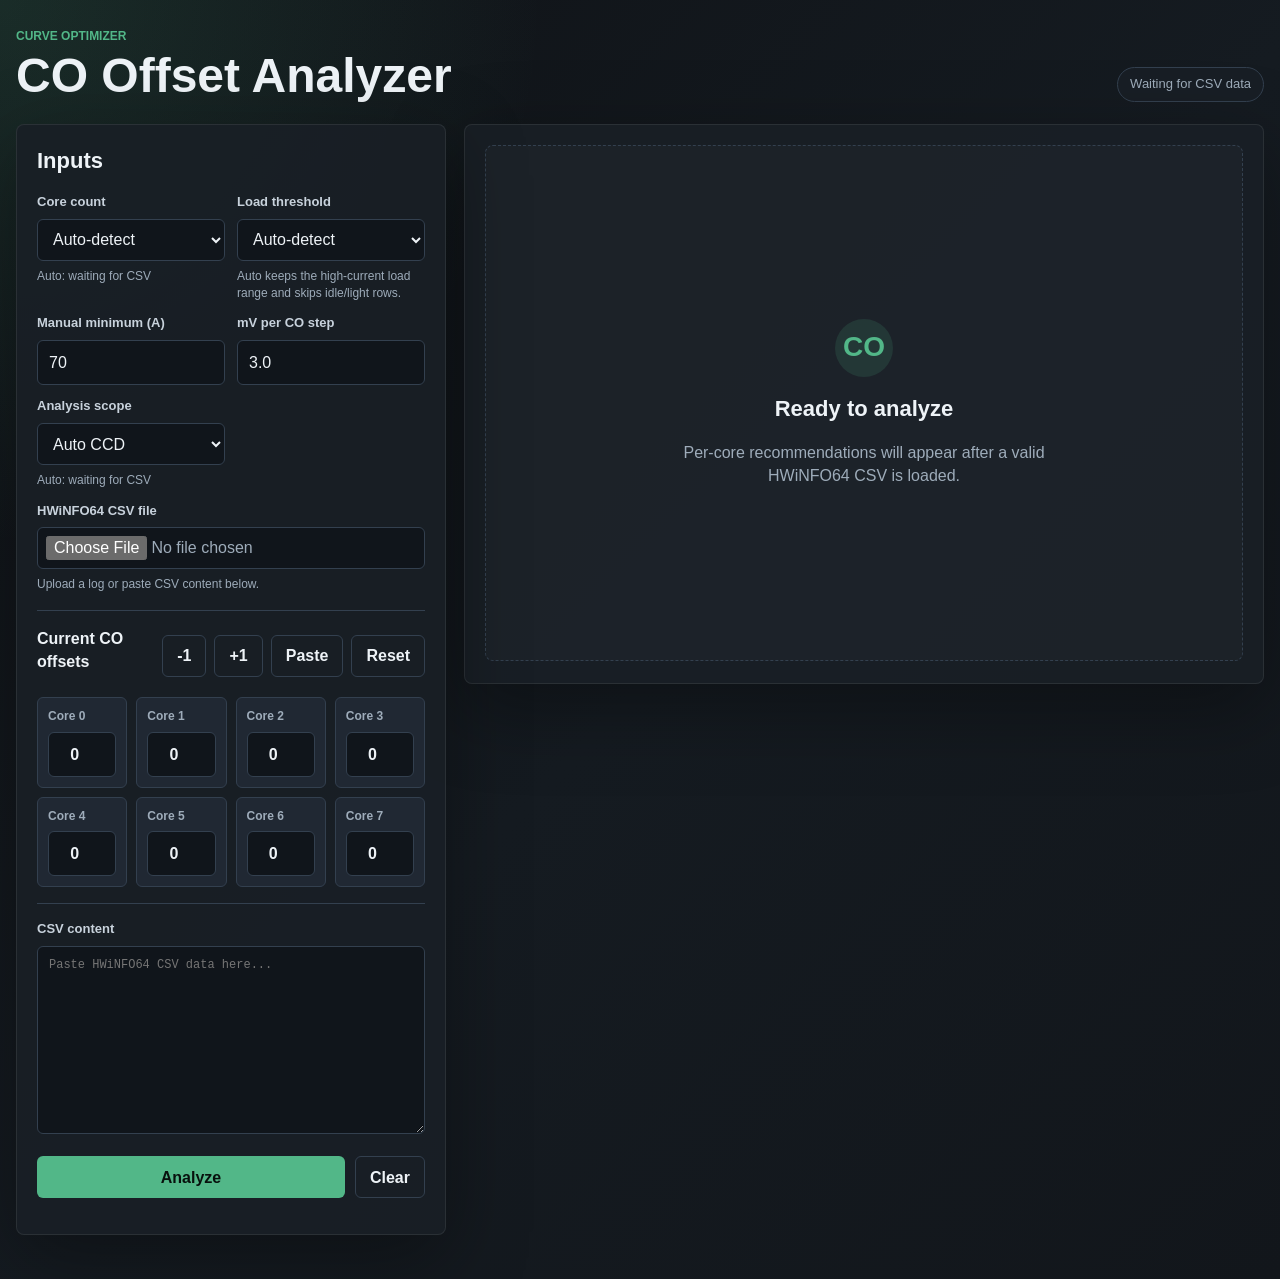
==== index-v1.html @ 278b6411 "Make V2 the Pages default" ====
<!DOCTYPE html>
<html lang="en">
<head>
    <meta charset="UTF-8">
    <meta name="viewport" content="width=device-width, initial-scale=1.0">
    <title>CO Offset Analyzer</title>
    <link rel="icon" type="image/svg+xml" href="favicon.svg">
    <style>
        :root {
            color-scheme: dark;
            --bg: #111418;
            --panel: #191f26;
            --panel-soft: #202833;
            --panel-strong: #263241;
            --text: #eef3f7;
            --muted: #9eacba;
            --line: #33404f;
            --accent: #52b788;
            --accent-strong: #3a9f72;
            --warn: #f2b84b;
            --danger: #ff6b6b;
            --shadow: 0 24px 80px rgba(0, 0, 0, 0.35);
        }

        * {
            box-sizing: border-box;
        }

        body {
            margin: 0;
            min-height: 100vh;
            background:
                radial-gradient(circle at top left, rgba(82, 183, 136, 0.16), transparent 34rem),
                linear-gradient(135deg, #0f1216 0%, #151b21 52%, #12161b 100%);
            color: var(--text);
            font-family: Inter, "Segoe UI", Arial, sans-serif;
            line-height: 1.45;
        }

        .app {
            width: min(1440px, calc(100% - 32px));
            margin: 0 auto;
            padding: 28px 0 44px;
        }

        .topbar {
            display: flex;
            align-items: flex-end;
            justify-content: space-between;
            gap: 20px;
            margin-bottom: 22px;
        }

        .eyebrow {
            margin: 0 0 6px;
            color: var(--accent);
            font-size: 12px;
            font-weight: 800;
            letter-spacing: 0;
            text-transform: uppercase;
        }

        h1,
        h2,
        h3,
        p {
            margin-top: 0;
        }

        h1 {
            margin-bottom: 0;
            font-size: clamp(28px, 4vw, 48px);
            letter-spacing: 0;
            line-height: 1.05;
        }

        h2 {
            margin-bottom: 16px;
            font-size: 22px;
        }

        h3 {
            margin-bottom: 12px;
            font-size: 16px;
        }

        .status-pill {
            display: inline-flex;
            align-items: center;
            min-height: 34px;
            padding: 7px 12px;
            border: 1px solid var(--line);
            border-radius: 999px;
            background: rgba(25, 31, 38, 0.82);
            color: var(--muted);
            font-size: 13px;
            white-space: nowrap;
        }

        .layout {
            display: grid;
            grid-template-columns: minmax(320px, 430px) minmax(0, 1fr);
            gap: 18px;
            align-items: start;
        }

        .panel {
            background: rgba(25, 31, 38, 0.94);
            border: 1px solid rgba(255, 255, 255, 0.08);
            border-radius: 8px;
            box-shadow: var(--shadow);
        }

        .controls {
            position: sticky;
            top: 18px;
            padding: 20px;
        }

        .results-panel {
            min-height: 560px;
            padding: 20px;
        }

        .section {
            padding: 16px 0;
            border-top: 1px solid var(--line);
        }

        .section:first-of-type {
            padding-top: 0;
            border-top: 0;
        }

        .form-grid {
            display: grid;
            grid-template-columns: 1fr 1fr;
            gap: 12px;
        }

        .form-field-full {
            grid-column: 1 / -1;
        }

        label {
            display: block;
            margin-bottom: 7px;
            color: #c8d2dc;
            font-size: 13px;
            font-weight: 700;
        }

        input[type="number"],
        input[type="file"],
        textarea,
        select {
            width: 100%;
            min-height: 42px;
            padding: 10px 11px;
            border: 1px solid var(--line);
            border-radius: 6px;
            background: #10151b;
            color: var(--text);
            font: inherit;
            outline: none;
            transition: border-color 0.16s ease, box-shadow 0.16s ease, background 0.16s ease;
        }

        input[type="number"]:focus,
        input[type="file"]:focus,
        textarea:focus,
        select:focus {
            border-color: var(--accent);
            box-shadow: 0 0 0 3px rgba(82, 183, 136, 0.18);
        }

        input[type="file"] {
            padding: 8px;
            color: var(--muted);
        }

        textarea {
            min-height: 188px;
            resize: vertical;
            font-family: "Cascadia Mono", Consolas, monospace;
            font-size: 12px;
        }

        .field-note {
            margin: 7px 0 0;
            color: var(--muted);
            font-size: 12px;
        }

        .offset-toolbar {
            display: flex;
            align-items: center;
            justify-content: space-between;
            gap: 12px;
            margin-bottom: 12px;
        }

        .button-row {
            display: flex;
            gap: 8px;
            align-items: center;
        }

        .offset-inputs {
            display: grid;
            grid-template-columns: repeat(auto-fit, minmax(84px, 1fr));
            gap: 9px;
        }

        .offset-input {
            padding: 10px;
            border: 1px solid var(--line);
            border-radius: 6px;
            background: var(--panel-soft);
        }

        .offset-input label {
            margin-bottom: 6px;
            color: var(--muted);
            font-size: 12px;
        }

        .offset-input input {
            min-height: 36px;
            margin: 0;
            text-align: center;
            font-weight: 800;
        }

        .actions {
            display: grid;
            grid-template-columns: 1fr auto;
            gap: 10px;
            margin-top: 16px;
        }

        button {
            min-height: 42px;
            border: 0;
            border-radius: 6px;
            cursor: pointer;
            font: inherit;
            font-weight: 800;
            transition: transform 0.12s ease, background 0.16s ease, border-color 0.16s ease;
        }

        button:hover {
            transform: translateY(-1px);
        }

        button:active {
            transform: translateY(0);
        }

        button:disabled {
            cursor: wait;
            opacity: 0.62;
            transform: none;
        }

        .primary-btn {
            background: var(--accent);
            color: #08110d;
        }

        .primary-btn:hover {
            background: #68c99c;
        }

        .ghost-btn {
            padding: 0 14px;
            border: 1px solid var(--line);
            background: transparent;
            color: var(--text);
        }

        .ghost-btn:hover {
            border-color: var(--accent);
            background: rgba(82, 183, 136, 0.1);
        }

        .empty-state {
            display: grid;
            place-items: center;
            min-height: 516px;
            border: 1px dashed var(--line);
            border-radius: 8px;
            background: rgba(255, 255, 255, 0.02);
            text-align: center;
        }

        .empty-state-inner {
            width: min(440px, 100%);
            padding: 22px;
        }

        .empty-icon {
            display: inline-grid;
            place-items: center;
            width: 58px;
            height: 58px;
            margin-bottom: 16px;
            border-radius: 50%;
            background: rgba(82, 183, 136, 0.14);
            color: var(--accent);
            font-size: 28px;
            font-weight: 900;
        }

        .empty-state p {
            margin-bottom: 0;
            color: var(--muted);
        }

        .message {
            padding: 14px 15px;
            border-radius: 6px;
            border: 1px solid;
            font-weight: 700;
        }

        .message.error {
            border-color: rgba(255, 107, 107, 0.45);
            background: rgba(255, 107, 107, 0.12);
            color: #ffd2d2;
        }

        .message.success {
            border-color: rgba(82, 183, 136, 0.45);
            background: rgba(82, 183, 136, 0.12);
            color: #c9f3dc;
        }

        .message.warn {
            border-color: rgba(242, 184, 75, 0.48);
            background: rgba(242, 184, 75, 0.12);
            color: #ffe0a3;
        }

        .message.info {
            border-color: rgba(111, 171, 214, 0.42);
            background: rgba(111, 171, 214, 0.12);
            color: #d7eafa;
        }

        .metrics {
            display: grid;
            grid-template-columns: repeat(4, minmax(130px, 1fr));
            gap: 10px;
            margin-bottom: 18px;
        }

        .metric {
            padding: 14px;
            border: 1px solid var(--line);
            border-radius: 6px;
            background: var(--panel-soft);
        }

        .metric.good {
            border-color: rgba(82, 183, 136, 0.45);
            background: rgba(82, 183, 136, 0.1);
        }

        .metric.warn {
            border-color: rgba(242, 184, 75, 0.48);
            background: rgba(242, 184, 75, 0.1);
        }

        .metric.bad {
            border-color: rgba(255, 107, 107, 0.48);
            background: rgba(255, 107, 107, 0.1);
        }

        .metric-label {
            margin-bottom: 6px;
            color: var(--muted);
            font-size: 12px;
            font-weight: 800;
            text-transform: uppercase;
            letter-spacing: 0;
        }

        .metric-value {
            font-size: 24px;
            font-weight: 900;
            line-height: 1.1;
        }

        .metric-unit {
            color: var(--muted);
            font-size: 13px;
            font-weight: 700;
        }

        .result-grid {
            display: grid;
            grid-template-columns: minmax(0, 1.1fr) minmax(260px, 0.9fr);
            gap: 14px;
        }

        .result-card {
            border: 1px solid var(--line);
            border-radius: 8px;
            background: var(--panel-soft);
            overflow: hidden;
        }

        .card-head {
            display: flex;
            align-items: center;
            justify-content: space-between;
            gap: 12px;
            padding: 13px 14px;
            border-bottom: 1px solid var(--line);
            background: var(--panel-strong);
        }

        .card-head h3 {
            margin: 0;
        }

        table {
            width: 100%;
            border-collapse: collapse;
        }

        th,
        td {
            padding: 10px 12px;
            border-bottom: 1px solid rgba(255, 255, 255, 0.06);
            text-align: right;
            font-size: 13px;
        }

        th:first-child,
        td:first-child {
            text-align: left;
        }

        th {
            color: var(--muted);
            font-size: 11px;
            text-transform: uppercase;
            letter-spacing: 0;
        }

        tr:last-child td {
            border-bottom: 0;
        }

        .positive {
            color: #ffb4a8;
        }

        .negative {
            color: #a9e8c7;
        }

        .recommendation-list {
            display: grid;
            grid-template-columns: repeat(auto-fit, minmax(104px, 1fr));
            gap: 9px;
            padding: 14px;
        }

        .rec-chip {
            padding: 11px;
            border: 1px solid rgba(82, 183, 136, 0.28);
            border-radius: 6px;
            background: rgba(82, 183, 136, 0.1);
        }

        .rec-chip strong {
            display: block;
            margin-bottom: 4px;
            color: var(--muted);
            font-size: 12px;
        }

        .rec-value {
            font-size: 24px;
            font-weight: 900;
        }

        .rec-change {
            color: var(--muted);
            font-size: 12px;
        }

        .copy-box {
            margin: 0 14px 14px;
            padding: 12px;
            border: 1px solid var(--line);
            border-radius: 6px;
            background: #10151b;
            color: #d8e3eb;
            font-family: "Cascadia Mono", Consolas, monospace;
            font-size: 12px;
            white-space: pre-wrap;
        }

        .file-line {
            display: flex;
            align-items: center;
            justify-content: space-between;
            gap: 8px;
        }

        #fileName {
            color: var(--muted);
            font-size: 12px;
            overflow: hidden;
            text-overflow: ellipsis;
            white-space: nowrap;
        }

        .progress-wrap {
            display: grid;
            gap: 7px;
            margin-top: 10px;
        }

        .progress-wrap[hidden] {
            display: none;
        }

        .progress-head {
            display: flex;
            justify-content: space-between;
            gap: 12px;
            color: var(--muted);
            font-size: 12px;
            font-weight: 800;
        }

        .progress-detail {
            min-width: 0;
            overflow: hidden;
            text-align: right;
            text-overflow: ellipsis;
            white-space: nowrap;
        }

        .progress-track {
            height: 8px;
            overflow: hidden;
            border: 1px solid var(--line);
            border-radius: 999px;
            background: #10151b;
        }

        .progress-bar {
            width: 0%;
            height: 100%;
            border-radius: inherit;
            background: linear-gradient(90deg, var(--accent), #9ee6bd);
            transition: width 0.14s ease;
        }

        .progress-wrap.indeterminate .progress-bar {
            width: 40%;
            animation: progress-sweep 1.15s ease-in-out infinite;
        }

        @keyframes progress-sweep {
            from {
                transform: translateX(-110%);
            }

            to {
                transform: translateX(280%);
            }
        }

        @media (max-width: 980px) {
            .layout,
            .result-grid {
                grid-template-columns: 1fr;
            }

            .controls {
                position: static;
            }

            .metrics {
                grid-template-columns: repeat(2, minmax(0, 1fr));
            }
        }

        @media (max-width: 620px) {
            .app {
                width: min(100% - 20px, 1440px);
                padding-top: 16px;
            }

            .topbar,
            .offset-toolbar {
                align-items: stretch;
                flex-direction: column;
            }

            .button-row {
                display: grid;
                grid-template-columns: repeat(2, minmax(0, 1fr));
            }

            .status-pill {
                width: 100%;
                justify-content: center;
            }

            .form-grid,
            .metrics,
            .actions {
                grid-template-columns: 1fr;
            }

            .metric-value,
            .rec-value {
                font-size: 21px;
            }
        }
    </style>
</head>
<body>
    <main class="app">
        <header class="topbar">
            <div>
                <p class="eyebrow">Curve Optimizer</p>
                <h1>CO Offset Analyzer</h1>
            </div>
            <div id="status" class="status-pill">Waiting for CSV data</div>
        </header>

        <div class="layout">
            <section class="panel controls" aria-label="Analyzer controls">
                <div class="section">
                    <h2>Inputs</h2>
                    <div class="form-grid">
                        <div>
                            <label for="coreCount">Core count</label>
                            <select id="coreCount" onchange="updateCoreCountMode()">
                                <option value="auto" selected>Auto-detect</option>
                                <option value="4">4 cores</option>
                                <option value="6">6 cores</option>
                                <option value="8">8 cores</option>
                                <option value="10">10 cores</option>
                                <option value="12">12 cores</option>
                                <option value="14">14 cores</option>
                                <option value="16">16 cores</option>
                                <option value="24">24 cores</option>
                                <option value="32">32 cores</option>
                            </select>
                            <p id="coreDetect" class="field-note">Auto: waiting for CSV</p>
                        </div>
                        <div>
                            <label for="loadThresholdMode">Load threshold</label>
                            <select id="loadThresholdMode" onchange="updateLoadThresholdMode(); rerunIfReady()">
                                <option value="auto" selected>Auto-detect</option>
                                <option value="manual">Manual current</option>
                            </select>
                            <p id="loadThresholdNote" class="field-note">Auto keeps the high-current load range.</p>
                        </div>
                        <div>
                            <label for="minCurrent">Manual minimum (A)</label>
                            <input type="number" id="minCurrent" value="70" step="0.1" disabled>
                        </div>
                        <div>
                            <label for="mvStep">mV per CO step</label>
                            <input type="number" id="mvStep" value="3.0" step="0.1">
                        </div>
                        <div>
                            <label for="analysisScope">Analysis scope</label>
                            <select id="analysisScope" onchange="rerunIfReady()">
                                <option value="auto" selected>Auto CCD</option>
                                <option value="whole">Whole CPU</option>
                            </select>
                            <p id="scopeDetect" class="field-note">Auto: waiting for CSV</p>
                        </div>
                        <div class="form-field-full">
                            <label for="csvFile">HWiNFO64 CSV file</label>
                            <input type="file" id="csvFile" accept=".csv" onchange="handleFileUpload(event)">
                        </div>
                    </div>
                    <div class="file-line">
                        <p class="field-note">Upload a log or paste CSV content below.</p>
                        <span id="fileName"></span>
                    </div>
                    <div id="progressWrap" class="progress-wrap" hidden aria-live="polite">
                        <div class="progress-head">
                            <span id="progressPhase">Idle</span>
                            <span id="progressDetail" class="progress-detail"></span>
                        </div>
                        <div class="progress-track">
                            <div id="progressBar" class="progress-bar"></div>
                        </div>
                    </div>
                </div>

                <div class="section">
                    <div class="offset-toolbar">
                        <h3>Current CO offsets</h3>
                        <div class="button-row">
                            <button type="button" class="ghost-btn" onclick="nudgeAllOffsets(-1)">-1</button>
                            <button type="button" class="ghost-btn" onclick="nudgeAllOffsets(1)">+1</button>
                            <button type="button" class="ghost-btn" onclick="pasteOffsetsFromClipboard()">Paste</button>
                            <button type="button" class="ghost-btn" onclick="resetOffsets()">Reset</button>
                        </div>
                    </div>
                    <div id="offsetInputs" class="offset-inputs"></div>
                </div>

                <div class="section">
                    <label for="csvText">CSV content</label>
                    <textarea id="csvText" placeholder="Paste HWiNFO64 CSV data here..."></textarea>
                    <div class="actions">
                        <button id="analyzeButton" class="primary-btn" onclick="analyzeData()">Analyze</button>
                        <button type="button" class="ghost-btn" onclick="clearCsv()">Clear</button>
                    </div>
                </div>
            </section>

            <section class="panel results-panel" aria-label="Analyzer results">
                <div id="results" class="empty-state">
                    <div class="empty-state-inner">
                        <div class="empty-icon">CO</div>
                        <h2>Ready to analyze</h2>
                        <p>Per-core recommendations will appear after a valid HWiNFO64 CSV is loaded.</p>
                    </div>
                </div>
            </section>
        </div>
    </main>

    <script>
        let detectedCoreCount = null;
        let detectTimer = null;
        let autoAnalyzeTimer = null;
        let latestRecommendations = null;
        let uploadedCsvText = '';
        let uploadedCsvName = '';
        let activeAnalysisId = 0;
        const DEFAULT_CSV_PLACEHOLDER = 'Paste HWiNFO64 CSV data here...';
        const LARGE_TEXTAREA_LIMIT = 2 * 1024 * 1024;
        const ANALYSIS_YIELD_MS = 32;
        const AUTO_LOAD_PEAK_RATIO = 0.65;
        const AUTO_LOAD_P95_RATIO = 0.85;
        const AUTO_LOAD_USAGE_MIN = 80;
        const AUTO_LOAD_USAGE_MIN_ROWS = 10;
        const AUTO_LOAD_MIN_PER_CORE_A = 2.5;
        const AUTO_LOAD_MIN_FLOOR_A = 20;
        const CLOCK_STRETCH_MIN_ROWS = 100;
        const MIN_ACTIONABLE_ROWS = 30;

        updateOffsetInputs();
        updateLoadThresholdMode();
        document.getElementById('csvText').addEventListener('input', () => {
            uploadedCsvText = '';
            uploadedCsvName = '';
            activeAnalysisId++;
            document.getElementById('fileName').textContent = '';
            document.getElementById('csvText').placeholder = DEFAULT_CSV_PLACEHOLDER;
            clearProgress();
            clearTimeout(detectTimer);
            clearTimeout(autoAnalyzeTimer);
            detectTimer = setTimeout(() => {
                const csvText = getActiveCsvText();
                updateDetectedCoreCountFromText(csvText);
                scheduleAutoAnalyze(csvText);
            }, 180);
        });

        function setStatus(text) {
            document.getElementById('status').textContent = text;
        }

        function getActiveCsvText() {
            return uploadedCsvText || document.getElementById('csvText').value;
        }

        function setProgress(phase, percent = null, detail = '') {
            const wrap = document.getElementById('progressWrap');
            const bar = document.getElementById('progressBar');
            wrap.hidden = false;
            document.getElementById('progressPhase').textContent = phase;
            document.getElementById('progressDetail').textContent = detail;
            setStatus(phase);

            if (Number.isFinite(percent)) {
                const safePercent = Math.max(0, Math.min(100, percent));
                wrap.classList.remove('indeterminate');
                bar.style.width = `${safePercent}%`;
                bar.style.transform = '';
            } else {
                wrap.classList.add('indeterminate');
                bar.style.width = '';
                bar.style.transform = '';
            }
        }

        function clearProgress() {
            const wrap = document.getElementById('progressWrap');
            if (!wrap) return;

            wrap.hidden = true;
            wrap.classList.remove('indeterminate');
            document.getElementById('progressBar').style.width = '0%';
            document.getElementById('progressPhase').textContent = 'Idle';
            document.getElementById('progressDetail').textContent = '';
        }

        function setAnalysisBusy(isBusy) {
            const button = document.getElementById('analyzeButton');
            if (button) button.disabled = isBusy;
        }

        function yieldToBrowser() {
            return new Promise(resolve => setTimeout(resolve, 0));
        }

        async function paintProgress(phase, percent = null, detail = '') {
            setProgress(phase, percent, detail);
            await yieldToBrowser();
        }

        function cancelError() {
            const error = new Error('Analysis cancelled');
            error.cancelled = true;
            return error;
        }

        function ensureAnalysisCurrent(analysisId) {
            if (analysisId !== activeAnalysisId) {
                throw cancelError();
            }
        }

        function formatBytes(bytes) {
            if (!Number.isFinite(bytes)) return '';
            const units = ['B', 'KB', 'MB', 'GB'];
            let size = bytes;
            let unit = 0;

            while (size >= 1024 && unit < units.length - 1) {
                size /= 1024;
                unit++;
            }

            const digits = unit === 0 || size >= 10 ? 0 : 1;
            return `${size.toFixed(digits)} ${units[unit]}`;
        }

        function hasCsvContent(text) {
            return /\S/.test(text);
        }

        function rerunIfReady() {
            updateScopeLabel(null);
            const csvText = getActiveCsvText();
            if (canAnalyzeText(csvText)) {
                analyzeData();
            }
        }

        function updateCoreCountMode() {
            updateCoreCountLabel();
            updateOffsetInputs();
        }

        function updateLoadThresholdMode() {
            const mode = document.getElementById('loadThresholdMode').value;
            const input = document.getElementById('minCurrent');
            const note = document.getElementById('loadThresholdNote');
            input.disabled = mode !== 'manual';
            note.textContent = mode === 'manual'
                ? 'Use this only when you know the current range for the workload.'
                : 'Auto keeps the high-current load range and skips idle/light rows.';
        }

        function resolveCoreCount() {
            const selected = document.getElementById('coreCount').value;
            return selected === 'auto' ? (detectedCoreCount || 8) : parseInt(selected);
        }

        function updateCoreCountLabel() {
            const label = document.getElementById('coreDetect');
            const selected = document.getElementById('coreCount').value;

            if (selected === 'auto') {
                label.textContent = detectedCoreCount ? `Auto: ${detectedCoreCount} cores detected` : 'Auto: waiting for CSV';
            } else {
                label.textContent = `Manual override: ${selected} cores`;
            }
        }

        function updateScopeLabel(groups) {
            const label = document.getElementById('scopeDetect');
            const selected = document.getElementById('analysisScope').value;

            if (selected === 'whole') {
                label.textContent = 'Manual: one CPU-wide baseline';
                return;
            }

            if (!groups) {
                label.textContent = 'Auto: waiting for CSV';
                return;
            }

            const groupCount = Object.keys(groups).length;
            label.textContent = groupCount > 1
                ? `Auto: ${groupCount} CCD groups detected`
                : 'Auto: single CCD / whole CPU';
        }

        function updateOffsetInputs() {
            const coreCount = resolveCoreCount();
            const container = document.getElementById('offsetInputs');
            const previous = getCurrentOffsetsSafe();
            container.innerHTML = '';
            updateCoreCountLabel();

            for (let i = 0; i < coreCount; i++) {
                const div = document.createElement('div');
                div.className = 'offset-input';
                div.innerHTML = `
                    <label for="offset${i}">Core ${i}</label>
                    <input type="number" id="offset${i}" value="${previous[i] ?? 0}" min="-50" max="30">
                `;
                container.appendChild(div);
            }
        }

        function getCurrentOffsetsSafe() {
            const container = document.getElementById('offsetInputs');
            if (!container) return {};

            const offsets = {};
            container.querySelectorAll('input[id^="offset"]').forEach(input => {
                const coreIdx = parseInt(input.id.replace('offset', ''));
                offsets[coreIdx] = parseInt(input.value) || 0;
            });
            return offsets;
        }

        function resetOffsets() {
            document.querySelectorAll('#offsetInputs input').forEach(input => {
                input.value = 0;
            });
            setStatus('Offsets reset');
        }

        function nudgeAllOffsets(amount) {
            document.querySelectorAll('#offsetInputs input').forEach(input => {
                const min = parseInt(input.min);
                const max = parseInt(input.max);
                const current = parseInt(input.value) || 0;
                input.value = Math.max(min, Math.min(max, current + amount));
            });
            setStatus(`${amount > 0 ? 'Increased' : 'Decreased'} all current offsets by 1`);
        }

        function applyOffsetsToInputs(offsets) {
            let applied = 0;

            Object.entries(offsets).forEach(([core, offset]) => {
                const input = document.getElementById(`offset${core}`);
                if (!input) return;

                input.value = Math.max(-50, Math.min(30, parseInt(offset)));
                applied++;
            });

            return applied;
        }

        function parseOffsetsText(text) {
            const offsets = {};
            const corePattern = /Core\s+(\d+)\s*:\s*(-?\d+)/gi;
            let match;

            while ((match = corePattern.exec(text)) !== null) {
                offsets[parseInt(match[1])] = parseInt(match[2]);
            }

            if (Object.keys(offsets).length > 0) {
                return offsets;
            }

            const numericValues = text
                .split(/[\s,;]+/)
                .map(value => value.trim())
                .filter(Boolean)
                .map(Number)
                .filter(Number.isFinite);

            numericValues.forEach((value, index) => {
                offsets[index] = value;
            });

            return offsets;
        }

        function pasteOffsetsFromText(text) {
            const offsets = parseOffsetsText(text);
            const applied = applyOffsetsToInputs(offsets);

            if (applied > 0) {
                setStatus(`Applied ${applied} current offsets`);
            } else {
                setStatus('No offsets found to paste');
            }
        }

        function pasteOffsetsFromClipboard() {
            if (!navigator.clipboard?.readText) {
                setStatus('Clipboard paste unavailable');
                return;
            }

            navigator.clipboard.readText().then(pasteOffsetsFromText).catch(() => {
                setStatus('Clipboard paste blocked');
            });
        }

        function useRecommendationsAsCurrent() {
            if (!latestRecommendations) {
                setStatus('No actionable trial offsets to use');
                return;
            }

            const applied = applyOffsetsToInputs(latestRecommendations);
            setStatus(`Applied ${applied} trial offsets as current`);
        }

        function clearCsv() {
            document.getElementById('csvText').value = '';
            document.getElementById('csvText').placeholder = DEFAULT_CSV_PLACEHOLDER;
            document.getElementById('fileName').textContent = '';
            uploadedCsvText = '';
            uploadedCsvName = '';
            activeAnalysisId++;
            clearTimeout(detectTimer);
            clearTimeout(autoAnalyzeTimer);
            clearProgress();
            detectedCoreCount = null;
            updateOffsetInputs();
            updateScopeLabel(null);
            setStatus('Waiting for CSV data');
        }

        function handleFileUpload(event) {
            const file = event.target.files[0];
            if (file) {
                const analysisId = ++activeAnalysisId;
                const textArea = document.getElementById('csvText');
                const fileLabel = document.getElementById('fileName');
                const reader = new FileReader();
                clearTimeout(detectTimer);
                clearTimeout(autoAnalyzeTimer);
                uploadedCsvText = '';
                uploadedCsvName = file.name;
                textArea.value = '';
                textArea.placeholder = file.size > LARGE_TEXTAREA_LIMIT
                    ? `Large CSV loaded from ${file.name}; kept out of this text box for performance.`
                    : DEFAULT_CSV_PLACEHOLDER;
                fileLabel.textContent = `${file.name} (${formatBytes(file.size)})`;
                setProgress('Reading CSV', 0, `0 / ${formatBytes(file.size)}`);

                reader.onprogress = function(e) {
                    if (analysisId !== activeAnalysisId) return;
                    if (e.lengthComputable) {
                        const percent = file.size > 0 ? (e.loaded / e.total) * 100 : 100;
                        setProgress('Reading CSV', percent, `${formatBytes(e.loaded)} / ${formatBytes(e.total)}`);
                    } else {
                        setProgress('Reading CSV', null, formatBytes(e.loaded));
                    }
                };
                reader.onerror = function() {
                    if (analysisId !== activeAnalysisId) return;
                    clearProgress();
                    showError(document.getElementById('results'), `Could not read ${file.name}`);
                };
                reader.onload = async function(e) {
                    if (analysisId !== activeAnalysisId) return;
                    const text = e.target.result || '';
                    uploadedCsvText = text;
                    if (file.size <= LARGE_TEXTAREA_LIMIT) {
                        textArea.value = text;
                    }

                    updateDetectedCoreCountFromText(text);
                    await paintProgress('CSV loaded', 100, `${formatBytes(file.size)} ready`);
                    scheduleAutoAnalyze(text, 0);
                };
                reader.onloadend = function() {
                    event.target.value = '';
                };
                reader.readAsText(file);
            }
        }

        function getCurrentOffsets() {
            const coreCount = resolveCoreCount();
            const offsets = {};
            for (let i = 0; i < coreCount; i++) {
                const input = document.getElementById(`offset${i}`);
                const val = Number(input.value);
                if (!Number.isInteger(val) || val < -50 || val > 30) {
                    throw new Error(`Core ${i} offset must be a whole number from -50 to 30.`);
                }
                offsets[i] = val;
            }
            return offsets;
        }

        function updateDetectedCoreCountFromText(text) {
            if (!hasCsvContent(text)) {
                updateCoreCountLabel();
                return;
            }

            const headers = getCsvHeaders(text);
            const detected = detectCoreCount(headers);

            if (detected > 0 && detected !== detectedCoreCount) {
                detectedCoreCount = detected;
                if (document.getElementById('coreCount').value === 'auto') {
                    updateOffsetInputs();
                } else {
                    updateCoreCountLabel();
                }
            } else {
                updateCoreCountLabel();
            }
        }

        function scheduleAutoAnalyze(text = getActiveCsvText(), delay = 250) {
            clearTimeout(autoAnalyzeTimer);
            autoAnalyzeTimer = setTimeout(() => {
                if (canAnalyzeText(text)) {
                    analyzeData();
                }
            }, delay);
        }

        function canAnalyzeText(text) {
            if (!hasCsvContent(text)) return false;

            const headers = getCsvHeaders(text);
            if (headers.length === 0) return false;

            const hasCurrent = Boolean(resolveLoadSensor(headers));
            const hasVid = headers.some(isCoreVidColumn);
            return hasCurrent && hasVid;
        }

        function getCsvHeaders(text) {
            const firstLine = getFirstNonEmptyLine(text);
            if (!firstLine) return [];

            return parseCSVLine(firstLine).map(cleanCsvHeader);
        }

        function getFirstNonEmptyLine(text) {
            let cursor = 0;

            while (cursor < text.length) {
                const lineInfo = readCsvLine(text, cursor);
                const line = lineInfo.line.replace(/^\uFEFF/, '');
                if (line.trim()) return line;
                cursor = lineInfo.nextCursor;
            }

            return '';
        }

        function cleanCsvHeader(header) {
            return header.trim().replace(/^"|"$/g, '');
        }

        function normalizeHeader(header) {
            return String(header ?? '')
                .normalize('NFD')
                .replace(/[\u0300-\u036f]/g, '')
                .toLowerCase();
        }

        function headerHasUnit(header, unit) {
            return new RegExp(`\\[\\s*${unit}\\s*\\]`, 'i').test(header);
        }

        function containsAny(value, terms) {
            return terms.some(term => value.includes(term));
        }

        const CPU_TERMS = ['cpu', 'processor', 'prozessor', 'processeur', 'procesador', 'processore'];
        const CORE_TERMS = ['core', 'kern', 'coeur', 'noyau', 'nucleo'];
        const CURRENT_TERMS = ['current', 'strom', 'courant', 'corriente', 'corrente', 'amper'];
        const CORE_CURRENT_TERMS = ['corecurrent', 'core current', 'kernstrom', 'kern strom', 'courantcoeur', 'courant coeur'];
        const POWER_TERMS = ['power', 'leistung', 'puissance', 'potencia', 'potenza'];
        const VOLTAGE_TERMS = ['voltage', 'spannung', 'tension', 'voltaje', 'tensione'];
        const CLOCK_TERMS = ['clock', 'takt', 'frequenz', 'frequency', 'frequence', 'frecuencia', 'frequencia', 'frequenza'];
        const EFFECTIVE_TERMS = ['effective', 'effektiv', 'effectif', 'efectiv', 'effettiv', 'efetiv'];
        const USAGE_TERMS = ['usage', 'utility', 'auslastung', 'utilisation', 'utilization', 'utilizacion', 'uso', 'charge', 'utilizzo'];
        const CLOCK_EXCLUDE_TERMS = [
            'gpu',
            'l3',
            'cache',
            'bus',
            'memory',
            'speicher',
            'dram',
            'fabric',
            'fclk',
            'uclk',
            'limit',
            'grenzwert',
            'controller',
            'ratio'
        ];

        function isAverageHeader(normalizedHeader) {
            return containsAny(normalizedHeader, ['avg', 'average', 'durchschnitt', 'moyenne', 'promedio', 'media']);
        }

        function extractCoreIndex(header, allowLoose = false) {
            const normalized = normalizeHeader(header);
            const patterns = [
                /\bcore\s*#?\s*(\d+)\b/i,
                /\bcore(\d+)\b/i,
                /\bkern\s*#?\s*(\d+)\b/i,
                /\bcoeur\s*#?\s*(\d+)\b/i,
                /\bnoyau\s*#?\s*(\d+)\b/i,
                /\bnucleo\s*#?\s*(\d+)\b/i,
                /\bnucleo(\d+)\b/i
            ];

            for (const pattern of patterns) {
                const match = normalized.match(pattern);
                if (match) return parseInt(match[1]);
            }

            if (allowLoose && (/\bvid\b/.test(normalized) || /\bt\d+\b/.test(normalized) || /\bccd\s*\d+/.test(normalized))) {
                const firstNumber = normalized.match(/(?:^|[^\d])(\d+)(?:[^\d]|$)/);
                return firstNumber ? parseInt(firstNumber[1]) : null;
            }

            return null;
        }

        function isCoreVidColumn(header) {
            return headerHasUnit(header, 'V')
                && /\bvid\b/i.test(header)
                && extractCoreIndex(header, true) !== null;
        }

        function detectCoreCount(headers) {
            const coreIndexes = headers
                .filter(isCoreVidColumn)
                .map(h => extractCoreIndex(h, true))
                .filter(Number.isFinite);

            return coreIndexes.length > 0 ? Math.max(...coreIndexes) + 1 : 0;
        }

        function getCoreIndexFromVidColumn(col) {
            return isCoreVidColumn(col) ? extractCoreIndex(col, true) : null;
        }

        function detectCCDGroups(headers, coreIndexes) {
            const groups = {};
            const knownCores = new Set(coreIndexes);

            headers.forEach(header => {
                const ccdMatch = header.match(/\bCCD\s*(\d+)\b/i);
                if (!ccdMatch) return;

                const coreIdx = extractCoreIndex(header);
                const ccdIdx = parseInt(ccdMatch[1]);
                if (!knownCores.has(coreIdx)) return;

                const label = `CCD${ccdIdx}`;
                if (!groups[label]) groups[label] = [];
                if (!groups[label].includes(coreIdx)) groups[label].push(coreIdx);
            });


            const memberships = coreIndexes.map(core => Object.values(groups)
                .filter(cores => cores.includes(core)).length);
            const incompleteOrAmbiguous = memberships.some(count => count !== 1);

            if (Object.keys(groups).length === 0 || incompleteOrAmbiguous) {
                Object.keys(groups).forEach(group => delete groups[group]);
                groups.CPU = [...coreIndexes];
            }

            Object.values(groups).forEach(cores => cores.sort((a, b) => a - b));
            return groups;
        }

        function resolveAnalysisGroups(headers, coreIndexes) {
            const scope = document.getElementById('analysisScope').value;
            const ccdGroups = detectCCDGroups(headers, coreIndexes);

            if (scope === 'whole' || Object.keys(ccdGroups).length < 2) {
                const groups = { CPU: [...coreIndexes] };
                updateScopeLabel(groups);
                return groups;
            }

            updateScopeLabel(ccdGroups);
            return ccdGroups;
        }

        function getCoreGroupLabel(groups, coreIdx) {
            return Object.entries(groups).find(([, cores]) => cores.includes(coreIdx))?.[0] || 'CPU';
        }

        function calculateReferenceBaselines(vidMeans, groups) {
            const referenceBaselines = {};
            const groupBaselines = {};
            const meansByCore = {};

            Object.entries(vidMeans).forEach(([col, mean]) => {
                const coreIdx = getCoreIndexFromVidColumn(col);
                if (coreIdx !== null) meansByCore[coreIdx] = mean;
            });

            Object.entries(groups).forEach(([group, cores]) => {
                const values = cores.map(core => meansByCore[core]).filter(Number.isFinite);
                if (values.length === 0) return;

                const groupBaseline = median(values);
                groupBaselines[group] = groupBaseline;
                cores.forEach(core => {
                    referenceBaselines[core] = groupBaseline;
                });
            });

            return { referenceBaselines, groupBaselines };
        }

        function readCsvLine(text, cursor) {
            let inQuotes = false;
            let lineEnd = text.length;

            for (let i = cursor; i < text.length; i++) {
                if (text[i] === '"') {
                    if (inQuotes && text[i + 1] === '"') {
                        i++;
                    } else {
                        inQuotes = !inQuotes;
                    }
                } else if (text[i] === '\n' && !inQuotes) {
                    lineEnd = i;
                    break;
                }
            }

            if (lineEnd > cursor && text.charCodeAt(lineEnd - 1) === 13) {
                lineEnd--;
            }

            return {
                line: text.slice(cursor, lineEnd),
                nextCursor: lineEnd >= text.length ? text.length : lineEnd + 1
            };
        }

        async function parseCSVAsync(text, analysisId) {
            let cursor = 0;
            let headerLine = '';

            while (cursor < text.length) {
                const lineInfo = readCsvLine(text, cursor);
                const line = lineInfo.line.replace(/^\uFEFF/, '');
                cursor = lineInfo.nextCursor;

                if (line.trim()) {
                    headerLine = line;
                    break;
                }
            }

            if (!headerLine || cursor >= text.length) return null;

            const headers = parseCSVLine(headerLine).map(cleanCsvHeader);
            const rows = [];
            let parsedLines = 0;
            let skippedRows = 0;
            let lastYield = performance.now();
            await paintProgress('Parsing CSV', 5, `${headers.length} columns`);

            while (cursor < text.length) {
                const lineInfo = readCsvLine(text, cursor);
                const line = lineInfo.line;
                cursor = lineInfo.nextCursor;

                if (!line.trim()) continue;

                const rawValues = parseCSVLine(line);
                const values = repairCsvValuesForHeaders(headers, rawValues);
                if (values.length === headers.length) {
                    const row = {};
                    headers.forEach((h, idx) => {
                        row[h] = values[idx];
                    });
                    rows.push(row);
                } else {
                    skippedRows++;
                }
                parsedLines++;

                if (parsedLines % 500 === 0 && performance.now() - lastYield >= ANALYSIS_YIELD_MS) {
                    ensureAnalysisCurrent(analysisId);
                    const percent = text.length > 0 ? 5 + (cursor / text.length) * 30 : 35;
                    const detail = `${rows.length.toLocaleString()} rows`;
                    setProgress('Parsing CSV', Math.min(35, percent), detail);
                    await yieldToBrowser();
                    lastYield = performance.now();
                }
            }

            const detail = skippedRows > 0
                ? `${rows.length.toLocaleString()} rows, ${skippedRows.toLocaleString()} skipped`
                : `${rows.length.toLocaleString()} rows`;
            await paintProgress('Parsing CSV', 35, detail);
            return { headers, rows };
        }

        function parseCSVLine(line) {
            const result = [];
            let current = '';
            let inQuotes = false;

            for (let i = 0; i < line.length; i++) {
                const char = line[i];
                const next = line[i + 1];

                if (char === '"' && inQuotes && next === '"') {
                    current += '"';
                    i++;
                } else if (char === '"') {
                    inQuotes = !inQuotes;
                } else if (char === ',' && !inQuotes) {
                    result.push(current.trim());
                    current = '';
                } else {
                    current += char;
                }
            }
            result.push(current.trim());
            return result;
        }

        function repairCsvValuesForHeaders(headers, values) {
            if (values.length <= headers.length) return values;

            const repaired = [];
            let cursor = 0;
            let extra = values.length - headers.length;

            for (let i = 0; i < headers.length; i++) {
                const value = values[cursor] ?? '';
                const next = values[cursor + 1] ?? '';
                const remainingHeaders = headers.length - i - 1;
                const remainingValuesAfterSingle = values.length - cursor - 1;
                const mustCombine = remainingValuesAfterSingle > remainingHeaders;

                if (extra > 0 && mustCombine && canRepairDecimalComma(headers[i], value, next)) {
                    repaired.push(`${value},${next}`);
                    cursor += 2;
                    extra--;
                } else {
                    repaired.push(value);
                    cursor++;
                }
            }

            return repaired;
        }

        function canRepairDecimalComma(header, value, nextValue) {
            if (!isDecimalFriendlyHeader(header)) return false;
            if (!/^-?\d+$/.test(String(value).trim())) return false;
            return /^\d{1,3}$/.test(String(nextValue).trim());
        }

        function isDecimalFriendlyHeader(header) {
            const normalized = normalizeHeader(header).trim();
            if (headerHasUnit(header, 'Yes/No')) return false;
            if (normalized === 'date' || normalized === 'time') return false;
            if (headerHasUnit(header, 'MB')) return false;
            return /\[[^\]]*(%|v|a|w|mhz|ghz|°c|c|x|gb\/s|mb\/s|kb\/s|fps|ms)[^\]]*\]/i.test(header)
                || /\[\s*\]/.test(header);
        }

        function rankedColumns(headers, scorer) {
            return headers
                .map((header, index) => ({ header, index, score: scorer(header) }))
                .filter(item => item.score > 0)
                .sort((a, b) => b.score - a.score || a.index - b.index);
        }

        function findBestColumn(headers, scorer) {
            return rankedColumns(headers, scorer)[0]?.header || null;
        }

        function isCpuHeader(normalizedHeader) {
            return containsAny(normalizedHeader, CPU_TERMS);
        }

        function isExcludedSvi3Rail(normalizedHeader) {
            return containsAny(normalizedHeader, ['soc', 'misc', 'gpu']);
        }

        function scoreDirectCurrentHeader(header) {
            const normalized = normalizeHeader(header);
            if (!headerHasUnit(header, 'A')) return 0;
            if (!isCpuHeader(normalized) || !normalized.includes('svi3')) return 0;
            if (isExcludedSvi3Rail(normalized)) return 0;
            if (!containsAny(normalized, CURRENT_TERMS) && !containsAny(normalized, CORE_CURRENT_TERMS) && !normalized.includes('vddcr_vdd') && !normalized.includes('vddcr vdd')) return 0;

            let score = 50;
            if (normalized.includes('vddcr_vdd') || normalized.includes('vddcr vdd')) score += 25;
            if (containsAny(normalized, CORE_TERMS)) score += 15;
            if (containsAny(normalized, CURRENT_TERMS)) score += 20;
            if (containsAny(normalized, CORE_CURRENT_TERMS)) score += 30;
            return score;
        }

        function scoreCorePowerHeader(header) {
            const normalized = normalizeHeader(header);
            if (!headerHasUnit(header, 'W')) return 0;
            if (!isCpuHeader(normalized) || !normalized.includes('svi3')) return 0;
            if (isExcludedSvi3Rail(normalized) || normalized.includes('ppt')) return 0;

            let score = 45;
            if (containsAny(normalized, CORE_TERMS)) score += 20;
            if (containsAny(normalized, POWER_TERMS)) score += 20;
            if (normalized.includes('vddcr_vdd') || normalized.includes('vddcr vdd')) score += 5;
            return score;
        }

        function scoreVddVoltageHeader(header) {
            const normalized = normalizeHeader(header);
            if (!headerHasUnit(header, 'V')) return 0;
            if (!isCpuHeader(normalized) || !normalized.includes('svi3')) return 0;
            if (isExcludedSvi3Rail(normalized)) return 0;
            if (!normalized.includes('vddcr_vdd') && !normalized.includes('vddcr vdd')) return 0;

            let score = 70;
            if (containsAny(normalized, VOLTAGE_TERMS)) score += 20;
            return score;
        }

        function scoreTdcHeader(header) {
            const normalized = normalizeHeader(header);
            if (!headerHasUnit(header, 'A')) return 0;
            if (!isCpuHeader(normalized) || !/\btdc\b/.test(normalized)) return 0;
            return 70;
        }

        function resolveLoadSensor(headers) {
            const directCurrentCol = findBestColumn(headers, scoreDirectCurrentHeader);
            if (directCurrentCol) {
                return {
                    label: directCurrentCol,
                    kind: 'current',
                    note: 'SVI3 TFN VDDCR_VDD rail current (all cores)',
                    read: row => parseNumber(row[directCurrentCol])
                };
            }

            const corePowerCol = findBestColumn(headers, scoreCorePowerHeader);
            const vddVoltageCol = findBestColumn(headers, scoreVddVoltageHeader);
            if (corePowerCol && vddVoltageCol) {
                return {
                    label: `${corePowerCol} / ${vddVoltageCol}`,
                    kind: 'estimatedCurrent',
                    note: 'SVI3 TFN core-rail P/V current proxy',
                    read: row => {
                        const power = parseNumber(row[corePowerCol]);
                        const voltage = parseNumber(row[vddVoltageCol]);
                        return Number.isFinite(power) && Number.isFinite(voltage) && voltage > 0.1
                            ? power / voltage
                            : NaN;
                    }
                };
            }

            const tdcCol = findBestColumn(headers, scoreTdcHeader);
            if (tdcCol) {
                return {
                    label: tdcCol,
                    kind: 'tdc',
                    note: 'CPU TDC fallback',
                    read: row => parseNumber(row[tdcCol])
                };
            }

            return null;
        }

        async function analyzeData() {
            const analysisId = ++activeAnalysisId;
            clearTimeout(autoAnalyzeTimer);
            const csvText = getActiveCsvText();
            const loadThresholdMode = document.getElementById('loadThresholdMode').value;
            const manualMinCurrent = parseFloat(document.getElementById('minCurrent').value);
            const mvStep = parseFloat(document.getElementById('mvStep').value);
            const currentOffsets = getCurrentOffsets();
            const resultsDiv = document.getElementById('results');

            if (!hasCsvContent(csvText)) {
                clearProgress();
                showError(resultsDiv, 'Please upload or paste CSV data.');
                return;
            }

            if (!Number.isFinite(mvStep) || mvStep <= 0 || (loadThresholdMode === 'manual' && !Number.isFinite(manualMinCurrent))) {
                clearProgress();
                showError(resultsDiv, 'Load threshold and mV step must be valid numbers.');
                return;
            }

            setAnalysisBusy(true);
            try {
                await paintProgress('Preparing analysis', 2, uploadedCsvName || 'Pasted CSV');

                const data = await parseCSVAsync(csvText, analysisId);
                ensureAnalysisCurrent(analysisId);
                if (!data) {
                    throw new Error('Failed to parse CSV');
                }

                await paintProgress('Finding columns', 38, `${data.headers.length} columns`);

                const loadSensor = resolveLoadSensor(data.headers);
                if (!loadSensor) {
                    throw new Error('Could not find CPU core current, CPU TDC, or SVI3 core power + VDD voltage columns');
                }

                const detected = detectCoreCount(data.headers);
                if (detected > 0) {
                    detectedCoreCount = detected;
                    if (document.getElementById('coreCount').value === 'auto') {
                        updateOffsetInputs();
                    } else {
                        updateCoreCountLabel();
                    }
                }

                const selectedCoreCount = resolveCoreCount();
                const seenVidCores = new Set();
                const vidCols = data.headers
                    .filter(isCoreVidColumn)
                    .filter(h => {
                        const coreIdx = getCoreIndexFromVidColumn(h);
                        if (coreIdx === null || coreIdx >= selectedCoreCount || seenVidCores.has(coreIdx)) return false;
                        seenVidCores.add(coreIdx);
                        return true;
                    });
                const coreIndexes = vidCols
                    .map(getCoreIndexFromVidColumn)
                    .filter(Number.isFinite)
                    .sort((a, b) => a - b);

                if (vidCols.length === 0) {
                    throw new Error('Could not find any Core VID columns');
                }

                const loadThreshold = await resolveLoadThresholdAsync(data.rows, data.headers, loadSensor, coreIndexes, selectedCoreCount, loadThresholdMode, manualMinCurrent, analysisId);
                ensureAnalysisCurrent(analysisId);

                const loadRows = await filterRowsByCurrentAsync(
                    data.rows,
                    loadSensor,
                    loadThreshold.current,
                    analysisId,
                    loadThreshold.usageSensor,
                    loadThreshold.usageThreshold
                );
                ensureAnalysisCurrent(analysisId);

                if (loadRows.length === 0) {
                    throw new Error(`No rows found with load current >= ${formatAmps(loadThreshold.current)} using ${loadSensor.note}`);
                }
                const validRows = await filterRowsWithCompleteVidsAsync(loadRows, vidCols, analysisId);
                ensureAnalysisCurrent(analysisId);
                if (validRows.length === 0) {
                    throw new Error('Loaded rows did not contain complete, plausible simultaneous VID samples for every analyzed core.');
                }

                const vidMeans = await calculateVidMeansAsync(validRows, vidCols, analysisId);
                ensureAnalysisCurrent(analysisId);

                const missingVidCores = vidCols
                    .filter(col => !Number.isFinite(vidMeans[col]))
                    .map(getCoreIndexFromVidColumn)
                    .filter(Number.isFinite);
                if (missingVidCores.length > 0) {
                    throw new Error(`No usable VID samples for core${missingVidCores.length === 1 ? '' : 's'} ${missingVidCores.join(', ')} in the filtered rows.`);
                }

                const correlation = await calculateAvgCorrelationAsync(validRows, vidCols, analysisId);
                ensureAnalysisCurrent(analysisId);

                const groups = resolveAnalysisGroups(data.headers, coreIndexes);
                await paintProgress('Calculating offsets', 84, `${coreIndexes.length} cores`);
                const { referenceBaselines, groupBaselines } = calculateReferenceBaselines(vidMeans, groups);
                const vidStats = calculateVidStats(vidMeans, referenceBaselines);
                const clockStretch = await calculateClockStretchAsync(validRows, data.headers, coreIndexes, analysisId);
                ensureAnalysisCurrent(analysisId);
                const limitHeadroom = calculateLimitHeadroom(data.rows, validRows, data.headers);
                const railContext = calculateRailContext(validRows, data.headers, loadSensor);
                const recommendationGate = evaluateRecommendationGate(validRows.length, clockStretch);
                const recommendations = recommendationGate.actionable
                    ? calculateOffsets(vidMeans, referenceBaselines, mvStep, currentOffsets, vidStats) : preserveCurrentOffsets(vidMeans, currentOffsets);

                await paintProgress('Rendering results', 97, `${validRows.length.toLocaleString()} filtered rows`);
                displayResults(resultsDiv, {
                    totalRows: data.rows.length,
                    validRows: validRows.length,
                    minCurrent: loadThreshold.current,
                    loadThreshold,
                    stdDev: vidStats.stdDev,
                    maxDelta: vidStats.maxHighDelta,
                    correlation,
                    mvStep,
                    vidMeans,
                    referenceBaselines,
                    groupBaselines,
                    groups,
                    currentOffsets,
                    recommendationGate,
                    recommendations,
                    clockStretch,
                    limitHeadroom,
                    loadSensor,
                    railContext
                });
                setProgress('Analysis complete', 100, `${validRows.length.toLocaleString()} filtered rows`);
            } catch (error) {
                if (error.cancelled) return;
                clearProgress();
                showError(resultsDiv, error.message);
            } finally {
                if (analysisId === activeAnalysisId) {
                    setAnalysisBusy(false);
                }
            }
        }

        async function resolveLoadThresholdAsync(rows, headers, loadSensor, coreIndexes, selectedCoreCount, mode, manualMinCurrent, analysisId) {
            if (mode === 'manual') {
                await paintProgress('Load threshold', 45, `Manual >= ${formatAmps(manualMinCurrent)}`);
                return {
                    mode: 'manual',
                    current: manualMinCurrent,
                    label: `Manual >= ${formatAmps(manualMinCurrent)}`,
                    usageSensor: null,
                    usageThreshold: null
                };
            }

            const usageSensor = resolveLoadUsageSensor(headers, coreIndexes);
            const samples = await collectLoadSamplesAsync(rows, loadSensor, usageSensor, analysisId);
            if (samples.length === 0) {
                throw new Error(`Could not read any load current values from ${loadSensor.note}`);
            }

            const values = samples.map(sample => sample.current).sort((a, b) => a - b);
            const p75 = percentileSorted(values, 0.75);
            const p90 = percentileSorted(values, 0.90);
            const p95 = percentileSorted(values, 0.95);
            const maxCurrent = values[values.length - 1];
            const coreCount = coreIndexes.length || selectedCoreCount;
            const usefulFloor = getAutoLoadUsefulFloor(coreCount);

            if (maxCurrent < usefulFloor) {
                throw new Error(`Auto load threshold did not find a heavy CPU load. Highest observed load current was ${formatAmps(maxCurrent)}; expected at least about ${formatAmps(usefulFloor)} for ${coreCount} cores. Collect a heavier workload log or switch Load threshold to Manual current.`);
            }

            const highUsageValues = usageSensor
                ? samples
                    .filter(sample => Number.isFinite(sample.usage) && sample.usage >= AUTO_LOAD_USAGE_MIN)
                    .map(sample => sample.current)
                    .sort((a, b) => a - b)
                : [];
            const usageValues = usageSensor
                ? samples
                    .map(sample => sample.usage)
                    .filter(Number.isFinite)
                    .sort((a, b) => a - b)
                : [];
            const maxUsage = usageValues.length > 0 ? usageValues[usageValues.length - 1] : NaN;

            if (usageSensor && highUsageValues.length < AUTO_LOAD_USAGE_MIN_ROWS) {
                const observed = Number.isFinite(maxUsage)
                    ? ` Highest observed CPU usage was ${roundToTenth(maxUsage).toFixed(1)}%.`
                    : '';
                throw new Error(`Auto load threshold did not find enough high-CPU-usage rows from ${usageSensor.label}. Found ${highUsageValues.length.toLocaleString()} rows at or above ${AUTO_LOAD_USAGE_MIN}% CPU usage; expected at least ${AUTO_LOAD_USAGE_MIN_ROWS}.${observed} Run a heavier all-core workload log or switch Load threshold to Manual current if you intentionally want to analyze this light-load data.`);
            }

            let method = 'currentDistribution';
            let thresholdSource = 'current distribution';
            let thresholdRaw = Math.max(
                p90,
                p95 * AUTO_LOAD_P95_RATIO,
                maxCurrent * AUTO_LOAD_PEAK_RATIO,
                usefulFloor
            );
            const highUsagePeak = highUsageValues.length > 0 ? highUsageValues[highUsageValues.length - 1] : 0;

            if (highUsageValues.length >= AUTO_LOAD_USAGE_MIN_ROWS && highUsagePeak >= usefulFloor) {
                method = 'cpuUsage';
                thresholdSource = `${usageSensor.label} >= ${AUTO_LOAD_USAGE_MIN}%`;
                thresholdRaw = Math.max(
                    percentileSorted(highUsageValues, 0.10),
                    usefulFloor
                );
            }

            const threshold = roundDownToTenth(Math.min(thresholdRaw, maxCurrent));

            await paintProgress('Load threshold', 45, `Auto >= ${formatAmps(threshold)} from ${thresholdSource}`);
            return {
                mode: 'auto',
                current: threshold,
                label: `Auto >= ${formatAmps(threshold)}`,
                method,
                thresholdSource,
                sampleCount: samples.length,
                highUsageRows: highUsageValues.length,
                usageSensor: method === 'cpuUsage' ? usageSensor : null,
                usageThreshold: method === 'cpuUsage' ? AUTO_LOAD_USAGE_MIN : null,
                usageSensorLabel: usageSensor?.label || '',
                p75,
                p90,
                p95,
                maxCurrent,
                usefulFloor
            };
        }

        function resolveLoadUsageSensor(headers, coreIndexes) {
            const aggregateCol = findBestColumn(headers, scoreAggregateCpuUsageHeader);
            if (aggregateCol) {
                return {
                    label: aggregateCol,
                    kind: 'aggregateUsage',
                    read: row => parseNumber(row[aggregateCol])
                };
            }

            const threadCols = [...new Set(coreIndexes.flatMap(core => findCoreColumns(headers, core, scoreThreadActivityHeader)))];
            if (threadCols.length === 0) return null;

            return {
                label: 'per-thread usage average',
                kind: 'threadUsageAverage',
                read: row => {
                    const values = threadCols.map(col => parseNumber(row[col])).filter(Number.isFinite);
                    return values.length > 0 ? mean(values) : NaN;
                }
            };
        }

        function scoreAggregateCpuUsageHeader(header) {
            const normalized = normalizeHeader(header);
            if (!headerHasUnit(header, '%')) return 0;
            if (containsAny(normalized, ['memory', 'speicher', 'gpu', 'thermal', 'thermisch', 'limit', 'grenzwert', 'ppt', 'tdc', 'edc', 'c0', 'c1', 'c6', 'clock', 'takt'])) return 0;
            if (!containsAny(normalized, USAGE_TERMS)) return 0;
            if (!containsAny(normalized, CPU_TERMS) && !containsAny(normalized, CORE_TERMS)) return 0;
            if (normalized.includes('max') || normalized.includes('thread')) return 0;

            let score = 40;
            if (containsAny(normalized, ['total', 'gesamt', 'entier', 'totale'])) score += 35;
            if (isAverageHeader(normalized)) score += 25;
            if (containsAny(normalized, CPU_TERMS)) score += 15;
            return score;
        }

        async function collectLoadSamplesAsync(rows, loadSensor, usageSensor, analysisId) {
            const samples = [];
            let lastYield = performance.now();

            for (let i = 0; i < rows.length; i++) {
                const current = loadSensor.read(rows[i]);
                if (Number.isFinite(current) && current > 0) {
                    const usage = usageSensor ? usageSensor.read(rows[i]) : NaN;
                    samples.push({ current, usage });
                }

                if (i % 5000 === 0 && performance.now() - lastYield >= ANALYSIS_YIELD_MS) {
                    ensureAnalysisCurrent(analysisId);
                    const percent = rows.length > 0 ? 38 + (i / rows.length) * 7 : 45;
                    setProgress('Choosing load threshold', percent, `${samples.length.toLocaleString()} current samples`);
                    await yieldToBrowser();
                    lastYield = performance.now();
                }
            }

            const detail = usageSensor
                ? `${samples.length.toLocaleString()} current samples, usage from ${usageSensor.label}`
                : `${samples.length.toLocaleString()} current samples`;
            await paintProgress('Choosing load threshold', 45, detail);
            return samples;
        }

        function getAutoLoadUsefulFloor(coreCount) {
            return Math.max(AUTO_LOAD_MIN_FLOOR_A, coreCount * AUTO_LOAD_MIN_PER_CORE_A);
        }

        function roundToTenth(value) {
            return Math.round(value * 10) / 10;
        }

        function roundDownToTenth(value) {
            return Math.floor(value * 10) / 10;
        }

        function formatAmps(value) {
            return `${roundToTenth(value).toFixed(1)} A`;
        }

        async function filterRowsByCurrentAsync(rows, loadSensor, minCurrent, analysisId, usageSensor = null, minUsage = null) {
            const validRows = [];
            let lastYield = performance.now();

            for (let i = 0; i < rows.length; i++) {
                const current = loadSensor.read(rows[i]);
                const usage = usageSensor ? usageSensor.read(rows[i]) : NaN;
                const usageMatches = !usageSensor || !Number.isFinite(minUsage)
                    || (Number.isFinite(usage) && usage >= minUsage);
                if (Number.isFinite(current) && current >= minCurrent && usageMatches) {
                    validRows.push(rows[i]);
                }

                if (i % 5000 === 0 && performance.now() - lastYield >= ANALYSIS_YIELD_MS) {
                    ensureAnalysisCurrent(analysisId);
                    const percent = rows.length > 0 ? 45 + (i / rows.length) * 5 : 50;
                    setProgress('Filtering rows', percent, `${validRows.length.toLocaleString()} matched, ${loadSensor.note}`);
                    await yieldToBrowser();
                    lastYield = performance.now();
                }
            }

            await paintProgress('Filtering rows', 50, `${validRows.length.toLocaleString()} matched, ${loadSensor.note}`);
            return validRows;
        }

        async function filterRowsWithCompleteVidsAsync(rows, vidCols, analysisId) {
            const validRows = [];
            let lastYield = performance.now();

            for (let i = 0; i < rows.length; i++) {
                const complete = vidCols.every(col => {
                    const value = parseNumber(rows[i][col]);
                    return Number.isFinite(value) && value >= 0.2 && value <= 2.0;
                });
                if (complete) validRows.push(rows[i]);

                if (i % 5000 === 0 && performance.now() - lastYield >= ANALYSIS_YIELD_MS) {
                    ensureAnalysisCurrent(analysisId);
                    setProgress('Validating VID samples', 50, `${validRows.length.toLocaleString()} complete rows`);
                    await yieldToBrowser();
                    lastYield = performance.now();
                }
            }

            await paintProgress('Validating VID samples', 50, `${validRows.length.toLocaleString()} complete rows`);
            return validRows;
        }

        async function calculateVidMeansAsync(rows, vidCols, analysisId) {
            const sums = {};
            const counts = {};
            let lastYield = performance.now();

            vidCols.forEach(col => {
                sums[col] = 0;
                counts[col] = 0;
            });

            for (let i = 0; i < rows.length; i++) {
                const row = rows[i];
                vidCols.forEach(col => {
                    const value = parseNumber(row[col]);
                    if (Number.isFinite(value) && value >= 0.2 && value <= 2.0) {
                        sums[col] += value;
                        counts[col]++;
                    }
                });

                if (i % 3000 === 0 && performance.now() - lastYield >= ANALYSIS_YIELD_MS) {
                    ensureAnalysisCurrent(analysisId);
                    const percent = rows.length > 0 ? 50 + (i / rows.length) * 10 : 60;
                    setProgress('Calculating VID means', percent, `${vidCols.length} cores`);
                    await yieldToBrowser();
                    lastYield = performance.now();
                }
            }

            const vidMeans = {};
            vidCols.forEach(col => {
                if (counts[col] > 0) {
                    vidMeans[col] = sums[col] / counts[col];
                }
            });

            await paintProgress('Calculating VID means', 60, `${Object.keys(vidMeans).length} cores`);
            return vidMeans;
        }

        async function calculateAvgCorrelationAsync(rows, cols, analysisId) {
            const n = cols.length;
            if (n < 2) return 0;

            const pairTotal = (n * (n - 1)) / 2;
            let pairIndex = 0;
            let sumCorr = 0;
            let count = 0;

            for (let i = 0; i < n; i++) {
                for (let j = i + 1; j < n; j++) {
                    const corr = await pearsonCorrelationAsync(rows, cols[i], cols[j], analysisId, pairIndex, pairTotal);
                    if (!isNaN(corr)) {
                        sumCorr += corr;
                        count++;
                    }
                    pairIndex++;
                }
            }

            await paintProgress('Calculating correlation', 82, `${pairTotal.toLocaleString()} pairs`);
            return count > 0 ? sumCorr / count : 0;
        }

        async function pearsonCorrelationAsync(rows, col1, col2, analysisId, pairIndex, pairTotal) {
            let n = 0;
            let meanX = 0;
            let meanY = 0;
            let coMoment = 0;
            let m2X = 0;
            let m2Y = 0;
            let lastYield = performance.now();

            for (let i = 0; i < rows.length; i++) {
                const x = parseNumber(rows[i][col1]);
                const y = parseNumber(rows[i][col2]);

                if (Number.isFinite(x) && Number.isFinite(y)) {
                    n++;
                    const deltaX = x - meanX;
                    meanX += deltaX / n;
                    const deltaY = y - meanY;
                    meanY += deltaY / n;
                    coMoment += deltaX * (y - meanY);
                    m2X += deltaX * (x - meanX);
                    m2Y += deltaY * (y - meanY);
                }

                if (i % 5000 === 0 && performance.now() - lastYield >= ANALYSIS_YIELD_MS) {
                    ensureAnalysisCurrent(analysisId);
                    const pairProgress = pairTotal > 0 ? (pairIndex + (i / rows.length)) / pairTotal : 1;
                    const percent = 60 + pairProgress * 22;
                    setProgress('Calculating correlation', percent, `${pairIndex + 1}/${pairTotal} pairs`);
                    await yieldToBrowser();
                    lastYield = performance.now();
                }
            }

            if (n < 2) return NaN;

            const denominator = Math.sqrt(m2X * m2Y);
            if (!Number.isFinite(denominator) || denominator <= Number.EPSILON) return 0;
            return Math.max(-1, Math.min(1, coMoment / denominator));
        }

        function preserveCurrentOffsets(vidMeans, currentOffsets) {
            const preserved = {};
            Object.keys(vidMeans).forEach(col => {
                const coreIdx = getCoreIndexFromVidColumn(col);
                if (coreIdx !== null) preserved[coreIdx] = currentOffsets[coreIdx] || 0;
            });
            return preserved;
        }

        function evaluateRecommendationGate(validRowCount, clockStretch) {
            if (validRowCount < MIN_ACTIONABLE_ROWS) {
                return { actionable: false, reason: `Only ${validRowCount} complete load rows; at least ${MIN_ACTIONABLE_ROWS} are required.` };
            }
            if (clockStretch?.suspectCount > 0) {
                return { actionable: false, reason: 'Possible clock stretching makes VID-only trial changes non-actionable.' };
            }
            return { actionable: true, reason: '' };
        }

        function calculateOffsets(vidMeans, referenceBaselines, mvStep, currentOffsets, vidStats) {
            const recommendations = {};
            if (vidStats.maxHighDelta < mvStep) {
                Object.entries(vidMeans).forEach(([col]) => {
                    const coreIdx = getCoreIndexFromVidColumn(col);
                    if (coreIdx !== null) recommendations[coreIdx] = currentOffsets[coreIdx] || 0;
                });
                return recommendations;
            }


            Object.entries(vidMeans).forEach(([col, vid]) => {
                const coreIdx = getCoreIndexFromVidColumn(col);
                if (coreIdx !== null && Number.isFinite(referenceBaselines[coreIdx])) {
                    const deltaMv = (vid - referenceBaselines[coreIdx]) * 1000;
                    const delta = deltaMv > 0 ? calculateAdaptiveStep(deltaMv, mvStep) : 0;
                    const baseOffset = currentOffsets[coreIdx] || 0;
                    const upperBound = Math.max(0, baseOffset);
                    let recommended = baseOffset + delta;

                    recommended = Math.max(-50, Math.min(upperBound, recommended));
                    recommendations[coreIdx] = recommended;
                }
            });

            return recommendations;
        }


        function calculateAdaptiveStep(deltaMv, mvStep) {
            if (deltaMv < mvStep) return 0;

            const steps = Math.max(1, Math.floor(deltaMv / mvStep));
            return -steps;
        }

        function calculateVidStats(vidMeans, referenceBaselines) {
            const deltas = Object.entries(vidMeans)
                .map(([col, mean]) => {
                    const coreIdx = getCoreIndexFromVidColumn(col);
                    if (coreIdx === null || !Number.isFinite(referenceBaselines[coreIdx])) return null;
                    return (mean - referenceBaselines[coreIdx]) * 1000;
                })
                .filter(Number.isFinite);

            if (deltas.length === 0) {
                return { stdDev: 0, maxDelta: 0, maxHighDelta: 0 };
            }

            const variance = deltas.reduce((sum, delta) => sum + Math.pow(delta, 2), 0) / deltas.length;
            const stdDev = Math.sqrt(variance);
            const maxAbsDelta = Math.max(...deltas.map(Math.abs));
            const maxHighDelta = Math.max(0, ...deltas);

            return { stdDev, maxDelta: maxAbsDelta, maxHighDelta };
        }

        async function calculateClockStretchAsync(rows, headers, coreIndexes, analysisId) {
            const summaries = {};
            await paintProgress('Checking clock stretch', 85, `${coreIndexes.length} cores`);

            for (let corePosition = 0; corePosition < coreIndexes.length; corePosition++) {
                const core = coreIndexes[corePosition];
                const clockCol = findBestCoreColumn(headers, core, scoreReportedClockHeader);
                const effectiveCols = findCoreColumns(headers, core, scoreEffectiveClockHeader);
                if (!clockCol || effectiveCols.length === 0) continue;

                const c0Col = findBestCoreColumn(headers, core, scoreC0Header);
                const usageCols = findCoreColumns(headers, core, scoreThreadActivityHeader);

                const reported = [];
                const effective = [];
                const stretchPct = [];
                const stretchMhz = [];
                let lastYield = performance.now();

                for (let rowIndex = 0; rowIndex < rows.length; rowIndex++) {
                    const row = rows[rowIndex];
                    const clock = parseNumber(row[clockCol]);
                    const effectiveValues = effectiveCols.map(col => parseNumber(row[col])).filter(Number.isFinite);
                    const eff = effectiveValues.length > 0 ? Math.max(...effectiveValues) : NaN;
                    if (!Number.isFinite(clock) || !Number.isFinite(eff) || clock < 3000 || eff <= 0) continue;

                    const c0 = c0Col ? parseNumber(row[c0Col]) : NaN;
                    if (Number.isFinite(c0) && c0 < 90) continue;
                    const activeEff = Number.isFinite(c0) ? Math.min(clock * 1.05, eff / (c0 / 100)) : eff;

                    if (usageCols.length > 0) {
                        const usageValues = usageCols.map(col => parseNumber(row[col])).filter(Number.isFinite);
                        if (usageValues.length > 0) {
                            const maxUsage = Math.max(...usageValues);
                            if (maxUsage < 80) continue;
                        }
                    }

                    const diff = Math.max(0, clock - activeEff);
                    reported.push(clock);
                    effective.push(activeEff);
                    stretchMhz.push(diff);
                    stretchPct.push((diff / clock) * 100);

                    if (rowIndex % 3000 === 0 && performance.now() - lastYield >= ANALYSIS_YIELD_MS) {
                        ensureAnalysisCurrent(analysisId);
                        const coreProgress = coreIndexes.length > 0
                            ? (corePosition + rowIndex / Math.max(rows.length, 1)) / coreIndexes.length
                            : 1;
                        setProgress('Checking clock stretch', 85 + coreProgress * 10, `Core ${core}`);
                        await yieldToBrowser();
                        lastYield = performance.now();
                    }
                }

                if (stretchPct.length === 0) continue;

                const medianPct = percentile(stretchPct, 0.5);
                const p95Pct = percentile(stretchPct, 0.95);
                let status = 'ok';
                if (medianPct >= 7 || p95Pct >= 10) status = 'suspect';
                else if (stretchPct.length < CLOCK_STRETCH_MIN_ROWS) status = 'lowData';
                else if (medianPct >= 4 || p95Pct >= 6) status = 'watch';

                summaries[core] = {
                    rows: stretchPct.length,
                    reportedMean: mean(reported),
                    effectiveMean: mean(effective),
                    stretchMeanMhz: mean(stretchMhz),
                    medianPct,
                    p95Pct,
                    status
                };
            }

            const values = Object.values(summaries);
            const worst = values.reduce((current, item) => {
                if (!current) return item;
                return item.p95Pct > current.p95Pct ? item : current;
            }, null);
            const suspectCount = values.filter(item => item.status === 'suspect').length;
            const watchCount = values.filter(item => item.status === 'watch').length;

            await paintProgress('Checking clock stretch', 95, values.length > 0 ? `${values.length} cores checked` : 'No clock columns');
            return {
                available: values.length > 0,
                summaries,
                worstP95: worst ? worst.p95Pct : 0,
                suspectCount,
                watchCount
            };
        }

        function calculateRailContext(rows, headers, loadSensor) {
            const voltageColumn = findBestColumn(headers, scoreVddVoltageHeader);
            if (!voltageColumn) return { available: false };

            const samples = rows
                .map(row => {
                    const voltage = parseNumber(row[voltageColumn]);
                    const current = loadSensor.read(row);
                    return { voltage, current };
                })
                .filter(sample => Number.isFinite(sample.voltage) && sample.voltage >= 0.2
                    && sample.voltage <= 2.0 && Number.isFinite(sample.current));

            if (samples.length === 0) return { available: false };

            const voltages = samples.map(sample => sample.voltage);
            const currents = samples.map(sample => sample.current);
            return {
                available: true,
                voltageColumn,
                rows: samples.length,
                meanVoltage: mean(voltages),
                p10Voltage: percentile(voltages, 0.10),
                p90Voltage: percentile(voltages, 0.90),
                meanCurrent: mean(currents),
                p10Current: percentile(currents, 0.10),
                p90Current: percentile(currents, 0.90)
            };
        }

        function calculateLimitHeadroom(allRows, analysisRows, headers) {
            const sensors = [
                { key: 'ppt', label: 'PPT', column: findLimitColumn(headers, 'ppt') },
                { key: 'tdc', label: 'TDC', column: findLimitColumn(headers, 'tdc') },
                { key: 'edc', label: 'EDC', column: findLimitColumn(headers, 'edc') },
                { key: 'thermal', label: 'Thermal', column: findLimitColumn(headers, 'thermal') }
            ].filter(sensor => sensor.column);

            const wholeLog = summarizeLimitScope(allRows, sensors);
            const analysis = summarizeLimitScope(analysisRows, sensors);

            if (!wholeLog.available && !analysis.available) {
                return { available: false, wholeLog, analysis, status: 'unknown' };
            }

            const primaryScope = wholeLog.available ? wholeLog : analysis;
            return {
                available: true,
                wholeLog,
                analysis,
                primary: primaryScope.primary,
                status: primaryScope.status
            };
        }

        function summarizeLimitScope(rows, sensors) {
            const summaries = sensors.map(sensor => {
                const values = rows
                    .map(row => parseNumber(row[sensor.column]))
                    .filter(value => Number.isFinite(value) && value >= 0 && value <= 150);
                if (values.length === 0) return null;

                return {
                    ...sensor,
                    rows: values.length,
                    mean: mean(values),
                    p95: percentile(values, 0.95),
                    max: values.reduce((maximum, value) => Math.max(maximum, value), -Infinity)
                };
            }).filter(Boolean);

            if (summaries.length === 0) {
                return { available: false, summaries: [], primary: null, status: 'unknown' };
            }

            const primary = summaries.reduce((best, item) => {
                if (!best) return item;
                return item.p95 > best.p95 ? item : best;
            }, null);

            let status = 'room';
            if (primary.p95 >= 98 || primary.max >= 99.5) status = 'bound';
            else if (primary.p95 >= 90 || primary.max >= 95) status = 'near';

            return {
                available: true,
                summaries,
                primary,
                status
            };
        }

        function findLimitColumn(headers, kind) {
            return findBestColumn(headers, header => scoreLimitHeader(header, kind));
        }

        function scoreLimitHeader(header, kind) {
            const normalized = normalizeHeader(header);
            if (!normalized.includes('%')) return 0;
            if (containsAny(normalized, ['gpu', 'memory', 'speicher', 'dram', 'vram', 'hotspot'])) return 0;

            const hasLimit = containsAny(normalized, ['limit', 'grenzwert', 'grenze']);
            if (!hasLimit) return 0;

            if (kind === 'ppt') return normalized.includes('ppt') ? 100 : 0;
            if (kind === 'tdc') return normalized.includes('tdc') ? 100 : 0;
            if (kind === 'edc') return normalized.includes('edc') ? 100 : 0;
            if (kind === 'thermal') {
                if (!containsAny(normalized, ['thermal', 'thermisch'])) return 0;
                if (containsAny(normalized, ['htc', 'prochot'])) return 0;
                return 80;
            }

            return 0;
        }

        function findLimitSummary(limitHeadroom, key) {
            const ranges = mergeLimitScopeRanges(limitHeadroom || {});
            const ranged = ranges.find(item => item.key === key);
            if (ranged) return ranged;
            return limitHeadroom?.primary?.key === key ? limitHeadroom.primary : null;
        }

        function findBestCoreColumn(headers, core, scorer) {
            return findBestColumn(headers, header => scorer(header, core));
        }

        function findCoreColumns(headers, core, scorer) {
            return rankedColumns(headers, header => scorer(header, core)).map(item => item.header);
        }

        function scoreReportedClockHeader(header, core) {
            const normalized = normalizeHeader(header);
            if (!headerHasUnit(header, 'MHz')) return 0;
            if (extractCoreIndex(header, true) !== core) return 0;
            if (isAverageHeader(normalized) || containsAny(normalized, CLOCK_EXCLUDE_TERMS)) return 0;
            if (containsAny(normalized, EFFECTIVE_TERMS) || /\bt\d+\b/.test(normalized)) return 0;

            let score = 35;
            if (containsAny(normalized, CLOCK_TERMS)) score += 40;
            if (containsAny(normalized, CORE_TERMS)) score += 10;
            if (/\bperf\b/.test(normalized)) score += 5;
            return score;
        }

        function scoreEffectiveClockHeader(header, core) {
            const normalized = normalizeHeader(header);
            if (!headerHasUnit(header, 'MHz')) return 0;
            if (extractCoreIndex(header, true) !== core) return 0;
            if (isAverageHeader(normalized) || containsAny(normalized, CLOCK_EXCLUDE_TERMS)) return 0;

            const hasThreadTag = /\bt\d+\b/.test(normalized);
            const hasEffectiveWord = containsAny(normalized, EFFECTIVE_TERMS);
            if (!hasThreadTag && !hasEffectiveWord) return 0;

            let score = 35;
            if (hasEffectiveWord) score += 40;
            if (hasThreadTag) score += 20;
            if (containsAny(normalized, CLOCK_TERMS)) score += 10;
            return score;
        }

        function scoreC0Header(header, core) {
            const normalized = normalizeHeader(header);
            if (!headerHasUnit(header, '%')) return 0;
            if (extractCoreIndex(header, true) !== core) return 0;
            if (!/\bc0\b/.test(normalized)) return 0;

            let score = 50;
            if (containsAny(normalized, ['residency', 'residenz', 'residence', 'residencia'])) score += 20;
            return score;
        }

        function scoreThreadActivityHeader(header, core) {
            const normalized = normalizeHeader(header);
            if (!headerHasUnit(header, '%')) return 0;
            if (extractCoreIndex(header, true) !== core) return 0;
            if (isAverageHeader(normalized) || /\bc0\b/.test(normalized)) return 0;
            if (!/\bt\d+\b/.test(normalized)) return 0;

            let score = 30;
            if (containsAny(normalized, USAGE_TERMS)) score += 40;
            return score;
        }

        function parseNumber(value) {
            const number = parseFloat(String(value ?? '').replace(',', '.'));
            return Number.isFinite(number) ? number : NaN;
        }

        function mean(values) {
            return values.reduce((sum, value) => sum + value, 0) / values.length;
        }

        function median(values) {
            const sorted = [...values].sort((a, b) => a - b);
            const midpoint = Math.floor(sorted.length / 2);
            return sorted.length % 2 === 0
                ? (sorted[midpoint - 1] + sorted[midpoint]) / 2
                : sorted[midpoint];
        }

        function percentile(values, fraction) {
            if (values.length === 0) return 0;
            const sorted = [...values].sort((a, b) => a - b);
            return percentileSorted(sorted, fraction);
        }

        function percentileSorted(sorted, fraction) {
            if (sorted.length === 0) return 0;
            const index = Math.min(sorted.length - 1, Math.max(0, Math.ceil(sorted.length * fraction) - 1));
            return sorted[index];
        }

        function showError(container, message) {
            container.className = '';
            container.innerHTML = `<div class="message error">Error: ${escapeHTML(message)}</div>`;
            setStatus('Needs attention');
        }

        function escapeHTML(value) {
            return String(value).replace(/[&<>"']/g, char => ({
                '&': '&amp;',
                '<': '&lt;',
                '>': '&gt;',
                '"': '&quot;',
                "'": '&#039;'
            }[char]));
        }

        function formatChange(value) {
            if (value === 0) return 'no change';
            return `${value > 0 ? '+' : ''}${value} from current`;
        }

        function buildCopyText(recommendations, groups) {
            const lines = [];
            const groupEntries = Object.entries(groups);

            groupEntries.forEach(([group, cores]) => {
                if (groupEntries.length > 1) lines.push(`${group}:`);
                cores
                    .filter(core => Object.prototype.hasOwnProperty.call(recommendations, core))
                    .sort((a, b) => a - b)
                    .forEach(core => {
                        lines.push(`${groupEntries.length > 1 ? '  ' : ''}Core ${core}: ${recommendations[core]}`);
                    });
            });

            return lines.length > 0 ? lines.join('\n') : Object.entries(recommendations)
                .sort((a, b) => parseInt(a[0]) - parseInt(b[0]))
                .map(([core, offset]) => `Core ${core}: ${offset}`)
                .join('\n');
        }

        function copyRecommendations() {
            const text = document.getElementById('copyText')?.textContent || '';
            if (!text) return;

            navigator.clipboard.writeText(text).then(() => {
                setStatus('Trial offsets copied');
            }).catch(() => {
                setStatus('Copy unavailable');
            });
        }

        function displayResults(container, results) {
            latestRecommendations = results.recommendationGate?.actionable ? { ...results.recommendations } : null;
            const sortedVid = Object.entries(results.vidMeans).sort((a, b) => {
                const aCore = getCoreIndexFromVidColumn(a[0]) ?? 0;
                const bCore = getCoreIndexFromVidColumn(b[0]) ?? 0;
                return aCore - bCore;
            });
            const sortedRecs = Object.entries(results.recommendations).sort((a, b) => parseInt(a[0]) - parseInt(b[0]));
            const copyText = buildCopyText(results.recommendations, results.groups);
            const validPercent = ((results.validRows / results.totalRows) * 100).toFixed(1);
            const groupCount = Object.keys(results.groups).length;
            const scopeLabel = groupCount > 1 ? `${groupCount} CCD groups` : 'Whole CPU';
            const rowStatus = getFilteredRowStatus(results.validRows);
            const rowLabel = getFilteredRowLabel(results.validRows);
            const spreadStatus = getSpreadStatus(results.stdDev, results.mvStep);
            const maxDeltaStatus = getMaxDeltaStatus(results.maxDelta, results.mvStep);
            const guidance = buildGuidance(results, maxDeltaStatus, rowStatus);
            const clockStretchStatus = getClockStretchStatus(results.clockStretch);
            const limitHeadroomStatus = getLimitHeadroomStatus(results.limitHeadroom);

            let html = '';
            html += `<div class="message ${guidance.kind}">${guidance.text}</div>`;
            if (results.loadSensor?.kind === 'estimatedCurrent') {
                html += `<div class="message info" style="margin-top: 10px;">Direct SVI3 TFN VDDCR_VDD rail current was absent, so filtering used core-rail power divided by rail voltage. This coarse proxy selects load rows only; it is not per-core current or voltage.</div>`;
            } else if (results.loadSensor?.kind === 'tdc') {
                html += `<div class="message warn" style="margin-top: 10px;">Load filtering used CPU TDC because direct CPU core current was not present. Treat row filtering as a fallback estimate.</div>`;
            }
            if (results.clockStretch?.suspectCount > 0) {
                html += `<div class="message warn" style="margin-top: 10px;">${buildClockStretchWarning(results.clockStretch)}</div>`;
            }
            if (results.limitHeadroom?.status === 'bound') {
                html += `<div class="message info" style="margin-top: 10px;">${buildLimitHeadroomMessage(results.limitHeadroom)}</div>`;
            }
            html += '<div class="metrics" style="margin-top: 16px;">';
            html += metricHTML('Filtered rows', `${results.validRows}`, `${rowLabel} / ${validPercent}% of log`, rowStatus);
            html += metricHTML('VID RMS spread', results.stdDev.toFixed(3), 'mV; context only', spreadStatus);
            html += metricHTML('Max high VID residual', results.maxDelta.toFixed(3), `trial threshold < ${results.mvStep} mV`, maxDeltaStatus);
            html += metricHTML('VID co-movement', results.correlation.toFixed(3), `${formatCorrelationContext(results.correlation)}; context only`);
            html += metricHTML('Clock stretch', formatClockStretchMetric(results.clockStretch), 'worst p95 reported/effective gap', clockStretchStatus);
            html += metricHTML('Limit headroom', formatLimitHeadroomMetric(results.limitHeadroom), formatLimitHeadroomDetail(results.limitHeadroom), limitHeadroomStatus);
            html += metricHTML('Load filter', formatLoadSensorMetric(results.loadSensor), formatLoadThresholdMetric(results.loadThreshold));
            html += metricHTML('SVI3 VDD rail', formatRailVoltageMetric(results.railContext), formatRailVoltageDetail(results.railContext));
            html += metricHTML('Scope', scopeLabel, groupCount > 1 ? 'per-CCD baseline' : 'single baseline');
            html += '</div>';

            html += '<div class="result-grid">';
            html += '<div class="result-card">';
            html += '<div class="card-head"><h3>Per-core VID</h3></div>';
            html += '<table><thead><tr><th>Core</th><th>Group</th><th>Mean VID</th><th>Delta</th></tr></thead><tbody>';
            sortedVid.forEach(([col, mean]) => {
                const coreIdx = getCoreIndexFromVidColumn(col);
                if (coreIdx !== null) {
                    const group = getCoreGroupLabel(results.groups, coreIdx);
                    const delta = (mean - results.referenceBaselines[coreIdx]) * 1000;
                    const deltaClass = delta >= 0 ? 'positive' : 'negative';
                    html += `<tr><td>Core ${coreIdx}</td><td>${group}</td><td>${mean.toFixed(6)} V</td><td class="${deltaClass}">${delta >= 0 ? '+' : ''}${delta.toFixed(3)} mV</td></tr>`;
                }
            });
            html += '</tbody></table></div>';

            html += '<div class="result-card">';
            const trialCardTitle = results.recommendationGate?.actionable ? 'Experimental trial offsets' : 'No trial generated';
            html += `<div class="card-head"><h3>${trialCardTitle}</h3>${results.recommendationGate?.actionable ? '<div class="button-row"><button type="button" class="ghost-btn" onclick="useRecommendationsAsCurrent()">Use</button><button type="button" class="ghost-btn" onclick="copyRecommendations()">Copy</button></div>' : ''}</div>`;
            if (!results.recommendationGate?.actionable) {
                html += '<p style="padding: 14px; margin: 0; color: var(--muted);">Current offsets remain unchanged; no trial list was produced from this log.</p>';
            } else if (sortedRecs.length === 0) {
                html += '<p style="padding: 14px; margin: 0; color: var(--muted);">No trial offsets available.</p>';
            } else {
                html += '<div class="recommendation-list">';
                sortedRecs.forEach(([core, offset]) => {
                    const current = results.currentOffsets[core] || 0;
                    const change = offset - current;
                    const group = getCoreGroupLabel(results.groups, parseInt(core));
                    html += `<div class="rec-chip"><strong>${group} / Core ${core}</strong><div class="rec-value">${offset}</div><div class="rec-change">${formatChange(change)}</div></div>`;
                });
                html += '</div>';
                html += `<pre id="copyText" class="copy-box">${escapeHTML(copyText)}</pre>`;
            }
            html += '</div></div>';

            if (results.clockStretch?.available) {
                html += '<div class="result-card" style="margin-top: 14px;">';
                html += '<div class="card-head"><h3>Clock Stretching</h3></div>';
                html += '<table><thead><tr><th>Core</th><th>Rows</th><th>Reported</th><th>Effective</th><th>Median gap</th><th>P95 gap</th><th>Status</th></tr></thead><tbody>';
                Object.entries(results.clockStretch.summaries)
                    .sort((a, b) => parseInt(a[0]) - parseInt(b[0]))
                    .forEach(([core, item]) => {
                        const statusClass = item.status === 'suspect' ? 'positive' : item.status === 'watch' ? '' : 'negative';
                        html += `<tr><td>Core ${core}</td><td>${item.rows}</td><td>${item.reportedMean.toFixed(0)} MHz</td><td>${item.effectiveMean.toFixed(0)} MHz</td><td>${item.medianPct.toFixed(1)}%</td><td>${item.p95Pct.toFixed(1)}%</td><td class="${statusClass}">${formatStretchStatus(item.status)}</td></tr>`;
                    });
                html += '</tbody></table></div>';
            }

            container.className = '';
            container.innerHTML = html;
        }

        function getClockStretchStatus(clockStretch) {
            if (!clockStretch?.available) return '';
            if (clockStretch.suspectCount > 0) return 'bad';
            if (clockStretch.watchCount > 0) return 'warn';
            return 'good';
        }

        function formatClockStretchMetric(clockStretch) {
            if (!clockStretch?.available) return 'n/a';
            return `${clockStretch.worstP95.toFixed(1)}%`;
        }

        function buildClockStretchWarning(clockStretch) {
            const suspectCores = Object.entries(clockStretch.summaries)
                .filter(([, item]) => item.status === 'suspect')
                .map(([core]) => `Core ${core}`)
                .join(', ');
            return `Possible clock stretching on ${suspectCores}. Trial changes are suppressed; reduce negative CO manually on suspect cores or verify with another workload.`;
        }

        function getLimitHeadroomStatus(limitHeadroom) {
            if (!limitHeadroom?.available) return '';
            if (limitHeadroom.status === 'room') return 'good';
            if (limitHeadroom.primary?.key === 'thermal') return 'bad';
            if (limitHeadroom.primary?.key === 'ppt') return 'good';
            return 'warn';
        }

        function formatLimitHeadroomMetric(limitHeadroom) {
            if (!limitHeadroom?.available) return 'n/a';
            if (limitHeadroom.status === 'bound') return `${limitHeadroom.primary.label} limited`;
            if (limitHeadroom.status === 'near') return `${limitHeadroom.primary.label} near`;
            return 'Room';
        }

        function formatLimitHeadroomDetail(limitHeadroom) {
            if (!limitHeadroom?.available) return 'no limit columns';
            return mergeLimitScopeRanges(limitHeadroom)
                .map(item => {
                    if (item.low === item.high) return `${item.label} ${item.high}%`;
                    return `${item.label} ${item.low}-${item.high}%`;
                })
                .join(', ');
        }

        function buildLimitHeadroomMessage(limitHeadroom) {
            const detail = formatLimitHeadroomDetail(limitHeadroom);
            return `Limit context: ${limitHeadroom.primary.label} was the dominant limiter in this log (${detail}).`;
        }

        function mergeLimitScopeRanges(limitHeadroom) {
            const byKey = new Map();
            [limitHeadroom.wholeLog, limitHeadroom.analysis].forEach(scope => {
                if (!scope?.available) return;
                scope.summaries.forEach(item => {
                    const rounded = Math.round(item.p95);
                    const existing = byKey.get(item.key) || {
                        key: item.key,
                        label: item.label,
                        low: rounded,
                        high: rounded
                    };
                    existing.low = Math.min(existing.low, rounded);
                    existing.high = Math.max(existing.high, rounded);
                    byKey.set(item.key, existing);
                });
            });

            return ['ppt', 'tdc', 'edc', 'thermal']
                .map(key => byKey.get(key))
                .filter(Boolean);
        }

        function formatStretchStatus(status) {
            if (status === 'lowData') return 'Low data';
            if (status === 'suspect') return 'Suspect';
            if (status === 'watch') return 'Watch';
            return 'OK';
        }

        function formatRailVoltageMetric(railContext) {
            if (!railContext?.available) return 'n/a';
            return `${railContext.meanVoltage.toFixed(4)} V`;
        }

        function formatRailVoltageDetail(railContext) {
            if (!railContext?.available) return 'no SVI3 VDDCR_VDD voltage column';
            return `${railContext.p10Voltage.toFixed(3)}-${railContext.p90Voltage.toFixed(3)} V at ${formatAmps(railContext.p10Current)}-${formatAmps(railContext.p90Current)}; shared rail, not an LLC measurement`;
        }

        function formatLoadSensorMetric(loadSensor) {
            if (!loadSensor) return 'n/a';
            if (loadSensor.kind === 'current') return 'SVI3 rail current';
            if (loadSensor.kind === 'estimatedCurrent') return 'SVI3 P/V proxy';
            if (loadSensor.kind === 'tdc') return 'CPU TDC';
            return 'Fallback';
        }

        function formatLoadThresholdMetric(loadThreshold) {
            if (!loadThreshold) return 'threshold n/a';
            if (loadThreshold.mode === 'auto') {
                const peak = Number.isFinite(loadThreshold.maxCurrent)
                    ? `, peak ${formatAmps(loadThreshold.maxCurrent)}`
                    : '';
                if (loadThreshold.method === 'cpuUsage') {
                    return `auto >= ${formatAmps(loadThreshold.current)}, CPU usage >= ${loadThreshold.usageThreshold}%${peak}`;
                }

                return `auto >= ${formatAmps(loadThreshold.current)}, current distribution${peak}`;
            }

            return `manual >= ${formatAmps(loadThreshold.current)}`;
        }

        function getSpreadStatus(stdDev, mvStep) {
            if (stdDev <= mvStep) return 'good';
            if (stdDev <= mvStep * 2) return 'warn';
            return 'bad';
        }

        function getMaxDeltaStatus(maxDelta, mvStep) {
            if (maxDelta < mvStep) return 'good';
            if (maxDelta < mvStep * 2) return 'warn';
            return 'bad';
        }

        function getFilteredRowStatus(validRows) {
            if (validRows >= 30) return 'good';
            if (validRows >= 10) return 'warn';
            return 'bad';
        }

        function getFilteredRowLabel(validRows) {
            if (validRows >= 100) return '100+ telemetry rows';
            if (validRows >= 30) return '30-99 telemetry rows';
            if (validRows >= 10) return '10-29 telemetry rows';
            return 'fewer than 10 telemetry rows';
        }

        function formatCorrelationContext(correlation) {
            if (correlation >= 0.95) return 'high shared movement';
            if (correlation >= 0.9) return 'moderate shared movement';
            return 'low shared movement';
        }

        function getLargestRecommendationChange(recommendations, currentOffsets) {
            const changes = Object.entries(recommendations).map(([core, offset]) => {
                const current = currentOffsets[core] || 0;
                return Math.abs(offset - current);
            });

            return changes.length > 0 ? Math.max(...changes) : 0;
        }

        function buildGuidance(results, maxDeltaStatus, rowStatus) {
            const largestChange = getLargestRecommendationChange(results.recommendations, results.currentOffsets);

            if (!results.recommendationGate?.actionable) {
                return {
                    kind: rowStatus === 'bad' ? 'error' : 'warn',
                    text: `No trial changes are actionable from this log. ${results.recommendationGate?.reason || 'Collect a cleaner matched-load log.'}`
                };
            }

            if (maxDeltaStatus === 'good') {
                return {
                    kind: 'success',
                    text: 'No high-side VID residual exceeds the configured step estimate in this log. This is not a stability result; validate with varied workloads.'
                };
            }

            if (largestChange === 0) {
                return {
                    kind: 'warn',
                    text: 'A high-side VID residual remains, but no bounded trial movement is available. Do not infer stability or efficiency from VID alone.'
                };
            }

            return {
                kind: 'success',
                text: 'Recommendations use complete configured mV steps above each CCD baseline.'
            };
        }

        function metricHTML(label, value, unit, status = '') {
            return `
                <div class="metric ${status}">
                    <div class="metric-label">${label}</div>
                    <div class="metric-value">${value}</div>
                    <div class="metric-unit">${unit}</div>
                </div>
            `;
        }
    </script>
</body>
</html>
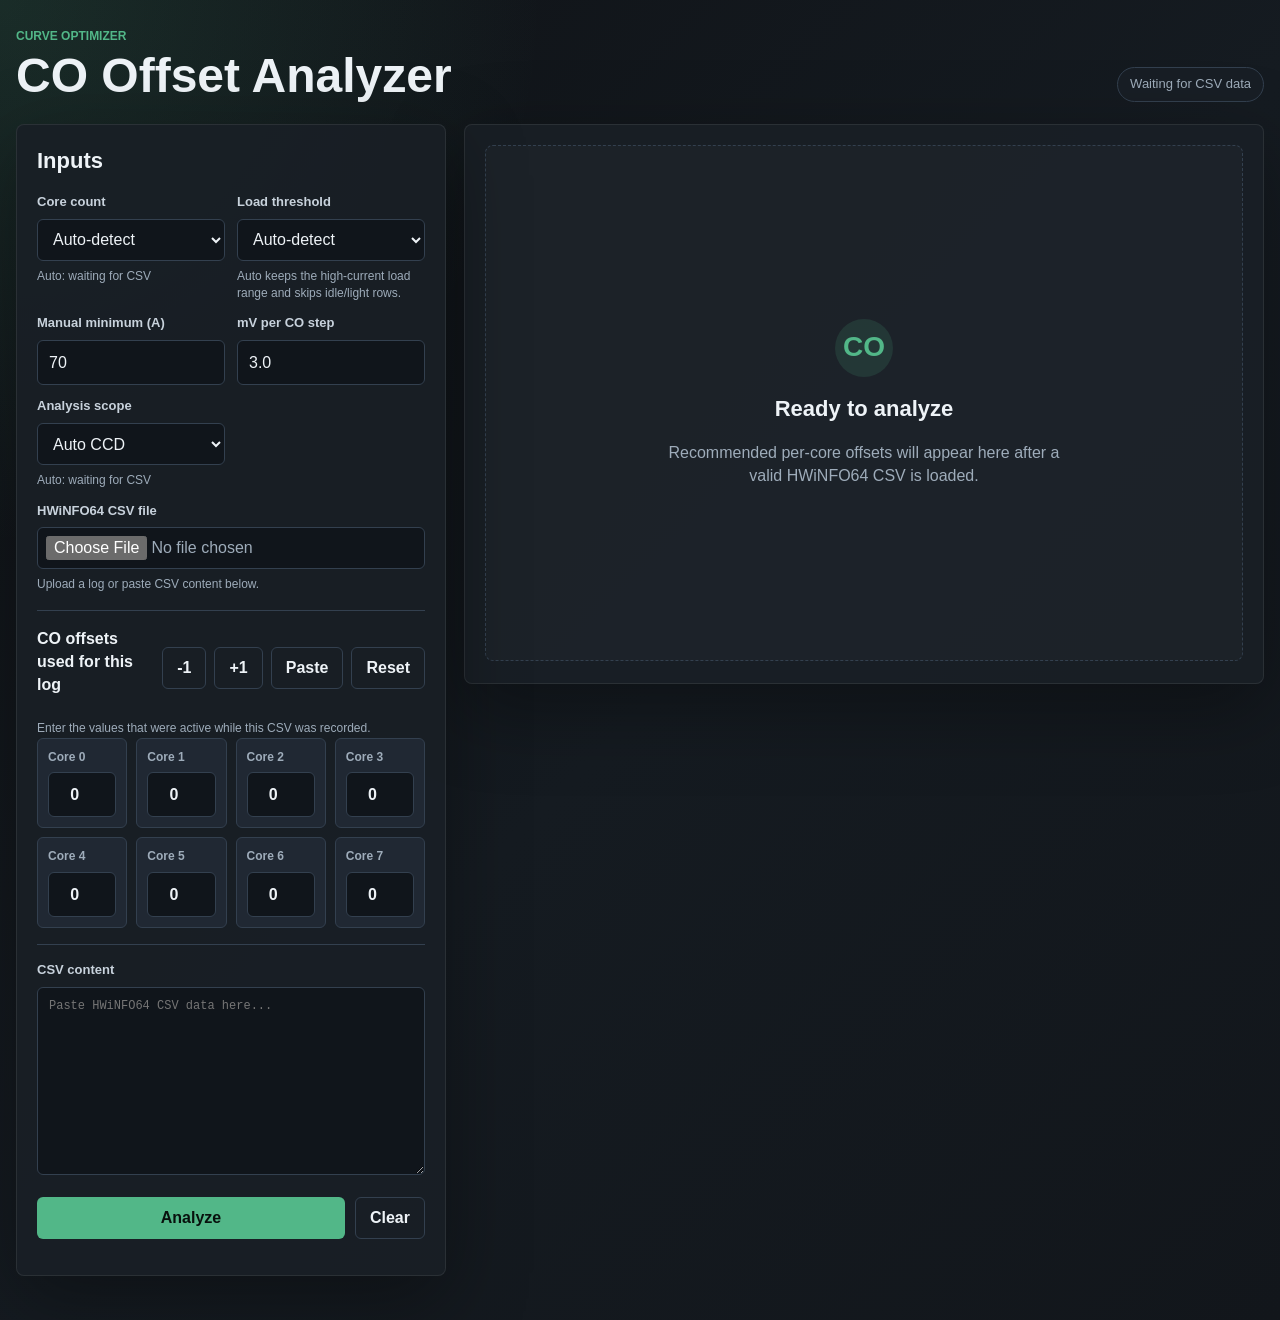
==== commit 91ca54ce: "Publish converged analyzer and restore classic UI" ====
--- a/index-v1.html
+++ b/index-v1.html
@@ -705,7 +705,7 @@
 
                 <div class="section">
                     <div class="offset-toolbar">
-                        <h3>Current CO offsets</h3>
+                        <h3>CO offsets used for this log</h3>
                         <div class="button-row">
                             <button type="button" class="ghost-btn" onclick="nudgeAllOffsets(-1)">-1</button>
                             <button type="button" class="ghost-btn" onclick="nudgeAllOffsets(1)">+1</button>
@@ -713,6 +713,7 @@
                             <button type="button" class="ghost-btn" onclick="resetOffsets()">Reset</button>
                         </div>
                     </div>
+                    <p class="field-note">Enter the values that were active while this CSV was recorded.</p>
                     <div id="offsetInputs" class="offset-inputs"></div>
                 </div>
 
@@ -731,7 +732,7 @@
                     <div class="empty-state-inner">
                         <div class="empty-icon">CO</div>
                         <h2>Ready to analyze</h2>
-                        <p>Per-core recommendations will appear after a valid HWiNFO64 CSV is loaded.</p>
+                        <p>Recommended per-core offsets will appear here after a valid HWiNFO64 CSV is loaded.</p>
                     </div>
                 </div>
             </section>
@@ -756,7 +757,7 @@
         const AUTO_LOAD_MIN_PER_CORE_A = 2.5;
         const AUTO_LOAD_MIN_FLOOR_A = 20;
         const CLOCK_STRETCH_MIN_ROWS = 100;
-        const MIN_ACTIONABLE_ROWS = 30;
+        const CO_ACTION_HYSTERESIS_MV = 0.25;
 
         updateOffsetInputs();
         updateLoadThresholdMode();
@@ -775,6 +776,9 @@
                 scheduleAutoAnalyze(csvText);
             }, 180);
         });
+        document.getElementById('mvStep').addEventListener('input', () => {
+            if (getActiveCsvText().trim()) scheduleAutoAnalyze(getActiveCsvText());
+        });
 
         function setStatus(text) {
             document.getElementById('status').textContent = text;
@@ -1031,12 +1035,12 @@
 
         function useRecommendationsAsCurrent() {
             if (!latestRecommendations) {
-                setStatus('No actionable trial offsets to use');
+                setStatus('No recommendations to use');
                 return;
             }
 
             const applied = applyOffsetsToInputs(latestRecommendations);
-            setStatus(`Applied ${applied} trial offsets as current`);
+            setStatus(`Applied ${applied} recommendations as current`);
         }
 
         function clearCsv() {
@@ -1292,12 +1296,7 @@
             });
 
 
-            const memberships = coreIndexes.map(core => Object.values(groups)
-                .filter(cores => cores.includes(core)).length);
-            const incompleteOrAmbiguous = memberships.some(count => count !== 1);
-
-            if (Object.keys(groups).length === 0 || incompleteOrAmbiguous) {
-                Object.keys(groups).forEach(group => delete groups[group]);
+            if (Object.keys(groups).length === 0) {
                 groups.CPU = [...coreIndexes];
             }
 
@@ -1323,9 +1322,9 @@
             return Object.entries(groups).find(([, cores]) => cores.includes(coreIdx))?.[0] || 'CPU';
         }
 
-        function calculateReferenceBaselines(vidMeans, groups) {
-            const referenceBaselines = {};
-            const groupBaselines = {};
+        function calculateReferenceMeans(vidMeans, groups) {
+            const referenceMeans = {};
+            const groupMeans = {};
             const meansByCore = {};
 
             Object.entries(vidMeans).forEach(([col, mean]) => {
@@ -1337,14 +1336,14 @@
                 const values = cores.map(core => meansByCore[core]).filter(Number.isFinite);
                 if (values.length === 0) return;
 
-                const groupBaseline = median(values);
-                groupBaselines[group] = groupBaseline;
+                const groupMean = values.reduce((a, b) => a + b) / values.length;
+                groupMeans[group] = groupMean;
                 cores.forEach(core => {
-                    referenceBaselines[core] = groupBaseline;
+                    referenceMeans[core] = groupMean;
                 });
             });
 
-            return { referenceBaselines, groupBaselines };
+            return { referenceMeans, groupMeans };
         }
 
         function readCsvLine(text, cursor) {
@@ -1574,7 +1573,7 @@
                 return {
                     label: directCurrentCol,
                     kind: 'current',
-                    note: 'SVI3 TFN VDDCR_VDD rail current (all cores)',
+                    note: 'direct SVI3 core current',
                     read: row => parseNumber(row[directCurrentCol])
                 };
             }
@@ -1585,7 +1584,7 @@
                 return {
                     label: `${corePowerCol} / ${vddVoltageCol}`,
                     kind: 'estimatedCurrent',
-                    note: 'SVI3 TFN core-rail P/V current proxy',
+                    note: 'estimated from SVI3 core power / VDD voltage',
                     read: row => {
                         const power = parseNumber(row[corePowerCol]);
                         const voltage = parseNumber(row[vddVoltageCol]);
@@ -1659,14 +1658,11 @@
                 }
 
                 const selectedCoreCount = resolveCoreCount();
-                const seenVidCores = new Set();
                 const vidCols = data.headers
                     .filter(isCoreVidColumn)
                     .filter(h => {
                         const coreIdx = getCoreIndexFromVidColumn(h);
-                        if (coreIdx === null || coreIdx >= selectedCoreCount || seenVidCores.has(coreIdx)) return false;
-                        seenVidCores.add(coreIdx);
-                        return true;
+                        return coreIdx !== null && coreIdx < selectedCoreCount;
                     });
                 const coreIndexes = vidCols
                     .map(getCoreIndexFromVidColumn)
@@ -1680,25 +1676,12 @@
                 const loadThreshold = await resolveLoadThresholdAsync(data.rows, data.headers, loadSensor, coreIndexes, selectedCoreCount, loadThresholdMode, manualMinCurrent, analysisId);
                 ensureAnalysisCurrent(analysisId);
 
-                const loadRows = await filterRowsByCurrentAsync(
-                    data.rows,
-                    loadSensor,
-                    loadThreshold.current,
-                    analysisId,
-                    loadThreshold.usageSensor,
-                    loadThreshold.usageThreshold
-                );
+                const validRows = await filterRowsByCurrentAsync(data.rows, loadSensor, loadThreshold.current, analysisId);
                 ensureAnalysisCurrent(analysisId);
 
-                if (loadRows.length === 0) {
+                if (validRows.length === 0) {
                     throw new Error(`No rows found with load current >= ${formatAmps(loadThreshold.current)} using ${loadSensor.note}`);
                 }
-                const validRows = await filterRowsWithCompleteVidsAsync(loadRows, vidCols, analysisId);
-                ensureAnalysisCurrent(analysisId);
-                if (validRows.length === 0) {
-                    throw new Error('Loaded rows did not contain complete, plausible simultaneous VID samples for every analyzed core.');
-                }
-
                 const vidMeans = await calculateVidMeansAsync(validRows, vidCols, analysisId);
                 ensureAnalysisCurrent(analysisId);
 
@@ -1710,20 +1693,19 @@
                     throw new Error(`No usable VID samples for core${missingVidCores.length === 1 ? '' : 's'} ${missingVidCores.join(', ')} in the filtered rows.`);
                 }
 
+                const meanValues = Object.values(vidMeans);
+                const globalMean = meanValues.reduce((a, b) => a + b) / meanValues.length;
                 const correlation = await calculateAvgCorrelationAsync(validRows, vidCols, analysisId);
                 ensureAnalysisCurrent(analysisId);
 
                 const groups = resolveAnalysisGroups(data.headers, coreIndexes);
                 await paintProgress('Calculating offsets', 84, `${coreIndexes.length} cores`);
-                const { referenceBaselines, groupBaselines } = calculateReferenceBaselines(vidMeans, groups);
-                const vidStats = calculateVidStats(vidMeans, referenceBaselines);
+                const { referenceMeans, groupMeans } = calculateReferenceMeans(vidMeans, groups);
+                const vidStats = calculateVidStats(vidMeans, referenceMeans);
                 const clockStretch = await calculateClockStretchAsync(validRows, data.headers, coreIndexes, analysisId);
                 ensureAnalysisCurrent(analysisId);
                 const limitHeadroom = calculateLimitHeadroom(data.rows, validRows, data.headers);
-                const railContext = calculateRailContext(validRows, data.headers, loadSensor);
-                const recommendationGate = evaluateRecommendationGate(validRows.length, clockStretch);
-                const recommendations = recommendationGate.actionable
-                    ? calculateOffsets(vidMeans, referenceBaselines, mvStep, currentOffsets, vidStats) : preserveCurrentOffsets(vidMeans, currentOffsets);
+                const recommendations = calculateOffsets(vidMeans, referenceMeans, mvStep, currentOffsets, vidStats.range, groups);
 
                 await paintProgress('Rendering results', 97, `${validRows.length.toLocaleString()} filtered rows`);
                 displayResults(resultsDiv, {
@@ -1736,16 +1718,15 @@
                     correlation,
                     mvStep,
                     vidMeans,
-                    referenceBaselines,
-                    groupBaselines,
+                    globalMean,
+                    referenceMeans,
+                    groupMeans,
                     groups,
                     currentOffsets,
-                    recommendationGate,
                     recommendations,
                     clockStretch,
                     limitHeadroom,
-                    loadSensor,
-                    railContext
+                    loadSensor
                 });
                 setProgress('Analysis complete', 100, `${validRows.length.toLocaleString()} filtered rows`);
             } catch (error) {
@@ -1765,9 +1746,7 @@
                 return {
                     mode: 'manual',
                     current: manualMinCurrent,
-                    label: `Manual >= ${formatAmps(manualMinCurrent)}`,
-                    usageSensor: null,
-                    usageThreshold: null
+                    label: `Manual >= ${formatAmps(manualMinCurrent)}`
                 };
             }
 
@@ -1840,8 +1819,7 @@
                 thresholdSource,
                 sampleCount: samples.length,
                 highUsageRows: highUsageValues.length,
-                usageSensor: method === 'cpuUsage' ? usageSensor : null,
-                usageThreshold: method === 'cpuUsage' ? AUTO_LOAD_USAGE_MIN : null,
+                usageThreshold: usageSensor ? AUTO_LOAD_USAGE_MIN : null,
                 usageSensorLabel: usageSensor?.label || '',
                 p75,
                 p90,
@@ -1932,16 +1910,13 @@
             return `${roundToTenth(value).toFixed(1)} A`;
         }
 
-        async function filterRowsByCurrentAsync(rows, loadSensor, minCurrent, analysisId, usageSensor = null, minUsage = null) {
+        async function filterRowsByCurrentAsync(rows, loadSensor, minCurrent, analysisId) {
             const validRows = [];
             let lastYield = performance.now();
 
             for (let i = 0; i < rows.length; i++) {
                 const current = loadSensor.read(rows[i]);
-                const usage = usageSensor ? usageSensor.read(rows[i]) : NaN;
-                const usageMatches = !usageSensor || !Number.isFinite(minUsage)
-                    || (Number.isFinite(usage) && usage >= minUsage);
-                if (Number.isFinite(current) && current >= minCurrent && usageMatches) {
+                if (Number.isFinite(current) && current >= minCurrent) {
                     validRows.push(rows[i]);
                 }
 
@@ -1958,29 +1933,6 @@
             return validRows;
         }
 
-        async function filterRowsWithCompleteVidsAsync(rows, vidCols, analysisId) {
-            const validRows = [];
-            let lastYield = performance.now();
-
-            for (let i = 0; i < rows.length; i++) {
-                const complete = vidCols.every(col => {
-                    const value = parseNumber(rows[i][col]);
-                    return Number.isFinite(value) && value >= 0.2 && value <= 2.0;
-                });
-                if (complete) validRows.push(rows[i]);
-
-                if (i % 5000 === 0 && performance.now() - lastYield >= ANALYSIS_YIELD_MS) {
-                    ensureAnalysisCurrent(analysisId);
-                    setProgress('Validating VID samples', 50, `${validRows.length.toLocaleString()} complete rows`);
-                    await yieldToBrowser();
-                    lastYield = performance.now();
-                }
-            }
-
-            await paintProgress('Validating VID samples', 50, `${validRows.length.toLocaleString()} complete rows`);
-            return validRows;
-        }
-
         async function calculateVidMeansAsync(rows, vidCols, analysisId) {
             const sums = {};
             const counts = {};
@@ -1994,8 +1946,8 @@
             for (let i = 0; i < rows.length; i++) {
                 const row = rows[i];
                 vidCols.forEach(col => {
-                    const value = parseNumber(row[col]);
-                    if (Number.isFinite(value) && value >= 0.2 && value <= 2.0) {
+                    const value = parseFloat(row[col]);
+                    if (!isNaN(value)) {
                         sums[col] += value;
                         counts[col]++;
                     }
@@ -2047,26 +1999,24 @@
 
         async function pearsonCorrelationAsync(rows, col1, col2, analysisId, pairIndex, pairTotal) {
             let n = 0;
-            let meanX = 0;
-            let meanY = 0;
-            let coMoment = 0;
-            let m2X = 0;
-            let m2Y = 0;
+            let sumX = 0;
+            let sumY = 0;
+            let sumXY = 0;
+            let sumX2 = 0;
+            let sumY2 = 0;
             let lastYield = performance.now();
 
             for (let i = 0; i < rows.length; i++) {
-                const x = parseNumber(rows[i][col1]);
-                const y = parseNumber(rows[i][col2]);
-
-                if (Number.isFinite(x) && Number.isFinite(y)) {
+                const x = parseFloat(rows[i][col1]);
+                const y = parseFloat(rows[i][col2]);
+
+                if (!isNaN(x) && !isNaN(y)) {
                     n++;
-                    const deltaX = x - meanX;
-                    meanX += deltaX / n;
-                    const deltaY = y - meanY;
-                    meanY += deltaY / n;
-                    coMoment += deltaX * (y - meanY);
-                    m2X += deltaX * (x - meanX);
-                    m2Y += deltaY * (y - meanY);
+                    sumX += x;
+                    sumY += y;
+                    sumXY += x * y;
+                    sumX2 += x * x;
+                    sumY2 += y * y;
                 }
 
                 if (i % 5000 === 0 && performance.now() - lastYield >= ANALYSIS_YIELD_MS) {
@@ -2081,85 +2031,263 @@
 
             if (n < 2) return NaN;
 
-            const denominator = Math.sqrt(m2X * m2Y);
-            if (!Number.isFinite(denominator) || denominator <= Number.EPSILON) return 0;
-            return Math.max(-1, Math.min(1, coMoment / denominator));
-        }
-
-        function preserveCurrentOffsets(vidMeans, currentOffsets) {
-            const preserved = {};
-            Object.keys(vidMeans).forEach(col => {
-                const coreIdx = getCoreIndexFromVidColumn(col);
-                if (coreIdx !== null) preserved[coreIdx] = currentOffsets[coreIdx] || 0;
+            const numerator = n * sumXY - sumX * sumY;
+            const denominator = Math.sqrt((n * sumX2 - sumX * sumX) * (n * sumY2 - sumY * sumY));
+
+            return denominator === 0 ? 0 : numerator / denominator;
+        }
+
+        function calculateOffsets(vidMeans, referenceMeans, mvStep, currentOffsets, residualRange, groups = null) {
+            const items = Object.entries(vidMeans).map(([column, vid]) => {
+                const core = getCoreIndexFromVidColumn(column);
+                if (core === null || !Number.isFinite(referenceMeans[core])) return null;
+                const enteredOffset = Number(currentOffsets[core]);
+                return {
+                    core,
+                    residual: (vid - referenceMeans[core]) * 1000,
+                    current: clampCoOffset(Number.isFinite(enteredOffset) ? enteredOffset : 0),
+                    baseline: referenceMeans[core]
+                };
+            }).filter(Boolean).sort((a, b) => a.core - b.core);
+            const recommendations = Object.fromEntries(items.map(item => [item.core, item.current]));
+            const actionHysteresis = calculateActionHysteresis(mvStep);
+
+            resolveRecommendationGroups(items, groups).forEach(groupItems => {
+                const originalRange = calculateResidualRange(groupItems.map(item => item.residual));
+                if (originalRange <= mvStep + actionHysteresis + 1e-9) return;
+
+                const choice = findMinimalHarmonization(groupItems, mvStep, originalRange);
+                if (!choice) return;
+                choice.forEach(option => {
+                    recommendations[option.core] = option.offset;
+                });
             });
-            return preserved;
-        }
-
-        function evaluateRecommendationGate(validRowCount, clockStretch) {
-            if (validRowCount < MIN_ACTIONABLE_ROWS) {
-                return { actionable: false, reason: `Only ${validRowCount} complete load rows; at least ${MIN_ACTIONABLE_ROWS} are required.` };
-            }
-            if (clockStretch?.suspectCount > 0) {
-                return { actionable: false, reason: 'Possible clock stretching makes VID-only trial changes non-actionable.' };
-            }
-            return { actionable: true, reason: '' };
-        }
-
-        function calculateOffsets(vidMeans, referenceBaselines, mvStep, currentOffsets, vidStats) {
-            const recommendations = {};
-            if (vidStats.maxHighDelta < mvStep) {
-                Object.entries(vidMeans).forEach(([col]) => {
-                    const coreIdx = getCoreIndexFromVidColumn(col);
-                    if (coreIdx !== null) recommendations[coreIdx] = currentOffsets[coreIdx] || 0;
+
+            return recommendations;
+        }
+
+        function clampCoOffset(value) {
+            return Math.max(-50, Math.min(0, Math.round(value)));
+        }
+
+        function calculateActionHysteresis(mvStep) {
+            return Math.min(CO_ACTION_HYSTERESIS_MV, Math.max(0, mvStep) * 0.1);
+        }
+
+        function resolveRecommendationGroups(items, groups) {
+            const byCore = new Map(items.map(item => [item.core, item]));
+            const assigned = new Set();
+            const resolved = [];
+
+            if (groups && typeof groups === 'object') {
+                Object.values(groups).forEach(cores => {
+                    const uniqueCores = [...new Set((Array.isArray(cores) ? cores : []).map(Number))];
+                    const groupItems = uniqueCores
+                        .filter(core => !assigned.has(core))
+                        .map(core => byCore.get(core))
+                        .filter(Boolean);
+                    if (groupItems.length > 0) {
+                        groupItems.forEach(item => assigned.add(item.core));
+                        resolved.push(groupItems);
+                    }
                 });
-                return recommendations;
-            }
-
-
-            Object.entries(vidMeans).forEach(([col, vid]) => {
-                const coreIdx = getCoreIndexFromVidColumn(col);
-                if (coreIdx !== null && Number.isFinite(referenceBaselines[coreIdx])) {
-                    const deltaMv = (vid - referenceBaselines[coreIdx]) * 1000;
-                    const delta = deltaMv > 0 ? calculateAdaptiveStep(deltaMv, mvStep) : 0;
-                    const baseOffset = currentOffsets[coreIdx] || 0;
-                    const upperBound = Math.max(0, baseOffset);
-                    let recommended = baseOffset + delta;
-
-                    recommended = Math.max(-50, Math.min(upperBound, recommended));
-                    recommendations[coreIdx] = recommended;
-                }
+            }
+
+            const remaining = items.filter(item => !assigned.has(item.core));
+            if (remaining.length > 0) {
+                const byBaseline = new Map();
+                remaining.forEach(item => {
+                    const key = item.baseline.toFixed(9);
+                    if (!byBaseline.has(key)) byBaseline.set(key, []);
+                    byBaseline.get(key).push(item);
+                });
+                resolved.push(...byBaseline.values());
+            }
+
+            return resolved;
+        }
+
+        function findMinimalHarmonization(items, mvStep, originalRange) {
+            const actionHysteresis = calculateActionHysteresis(mvStep);
+            const actionThreshold = mvStep * 0.5 + actionHysteresis;
+            const optionSets = items.map(item => {
+                const options = [{ core: item.core, offset: item.current, residual: item.residual, steps: 0 }];
+                if (Math.abs(item.residual) <= actionThreshold + 1e-9) return { item, options };
+
+                const firstDelta = calculateAdaptiveStep(item.residual, mvStep, originalRange, actionThreshold);
+                const direction = Math.sign(firstDelta);
+                const availableSteps = direction < 0 ? item.current + 50 : -item.current;
+                for (let steps = 1; steps <= availableSteps; steps++) {
+                    const offset = clampCoOffset(item.current + direction * steps);
+                    if (offset === item.current || options.some(option => option.offset === offset)) continue;
+                    options.push({
+                        core: item.core,
+                        offset,
+                        residual: item.residual + (offset - item.current) * mvStep,
+                        steps: Math.abs(offset - item.current)
+                    });
+                }
+                return { item, options };
             });
 
-            return recommendations;
-        }
-
-
-        function calculateAdaptiveStep(deltaMv, mvStep) {
-            if (deltaMv < mvStep) return 0;
-
-            const steps = Math.max(1, Math.floor(deltaMv / mvStep));
-            return -steps;
-        }
-
-        function calculateVidStats(vidMeans, referenceBaselines) {
+            const exact = findExactHarmonization(optionSets, mvStep, originalRange, actionHysteresis);
+            if (exact) return exact.selected;
+
+            if (hasBlockedResidualExtreme(items)) {
+                const expandedOptionSets = buildExpandedOptionSets(items, mvStep);
+                const rebasedExact = findExactHarmonization(expandedOptionSets, mvStep, originalRange, actionHysteresis);
+                if (rebasedExact) return rebasedExact.selected;
+                const rebasedFallback = findTightestHarmonization(expandedOptionSets, originalRange, actionHysteresis);
+                return rebasedFallback ? rebasedFallback.selected : null;
+            }
+
+            const fallback = findTightestHarmonization(optionSets, originalRange, actionHysteresis);
+            return fallback ? fallback.selected : null;
+        }
+
+        function findExactHarmonization(optionSets, mvStep, originalRange, actionHysteresis) {
+
+            const boundaryValues = [...new Set(optionSets.flatMap(({ options }) =>
+                options.flatMap(option => [option.residual, option.residual - mvStep])
+            ))].sort((a, b) => a - b);
+            let best = null;
+
+            boundaryValues.forEach(lower => {
+                const upper = lower + mvStep;
+                const selected = [];
+                for (const { options } of optionSets) {
+                    const fitting = options.filter(option => option.residual >= lower - 1e-9 && option.residual <= upper + 1e-9);
+                    if (fitting.length === 0) return;
+                    fitting.sort((a, b) => a.steps - b.steps || Math.abs(a.residual - (lower + upper) / 2) - Math.abs(b.residual - (lower + upper) / 2) || a.offset - b.offset);
+                    selected.push(fitting[0]);
+                }
+
+                const candidate = scoreHarmonization(selected, originalRange);
+                if (candidate.range > mvStep + 1e-9 || candidate.improvement < actionHysteresis - 1e-9) return;
+                if (!best || compareHarmonizationScores(candidate, best) < 0) best = candidate;
+            });
+
+            return best;
+        }
+
+        function hasBlockedResidualExtreme(items) {
+            const minimum = Math.min(...items.map(item => item.residual));
+            const maximum = Math.max(...items.map(item => item.residual));
+            return items.some(item => item.residual <= minimum + 1e-9 && item.current === 0) ||
+                items.some(item => item.residual >= maximum - 1e-9 && item.current === -50);
+        }
+
+        function buildExpandedOptionSets(items, mvStep) {
+            return items.map(item => {
+                const options = [];
+                for (let offset = -50; offset <= 0; offset++) {
+                    options.push({
+                        core: item.core,
+                        offset,
+                        residual: item.residual + (offset - item.current) * mvStep,
+                        steps: Math.abs(offset - item.current)
+                    });
+                }
+                return { item, options };
+            });
+        }
+
+        function findTightestHarmonization(optionSets, originalRange, actionHysteresis) {
+            const entries = optionSets.flatMap(({ options }) => options).sort((a, b) =>
+                a.residual - b.residual || a.core - b.core || a.steps - b.steps
+            );
+            const counts = new Map();
+            let covered = 0;
+            let left = 0;
+            let best = null;
+
+            for (let right = 0; right < entries.length; right++) {
+                const rightEntry = entries[right];
+                const rightCount = counts.get(rightEntry.core) || 0;
+                if (rightCount === 0) covered++;
+                counts.set(rightEntry.core, rightCount + 1);
+
+                while (covered === optionSets.length && left <= right) {
+                    const lower = entries[left].residual;
+                    const upper = entries[right].residual;
+                    const selected = optionSets.map(({ options }) => options
+                        .filter(option => option.residual >= lower - 1e-9 && option.residual <= upper + 1e-9)
+                        .sort((a, b) => a.steps - b.steps || Math.abs(a.residual - (lower + upper) / 2) - Math.abs(b.residual - (lower + upper) / 2) || a.offset - b.offset)[0]
+                    );
+                    const candidate = scoreHarmonization(selected, originalRange);
+                    if (candidate.improvement >= actionHysteresis - 1e-9 &&
+                        (!best || candidate.range < best.range - 1e-9 ||
+                            (Math.abs(candidate.range - best.range) <= 1e-9 && compareHarmonizationScores(candidate, best) < 0))) {
+                        best = candidate;
+                    }
+
+                    const leftEntry = entries[left++];
+                    const nextCount = (counts.get(leftEntry.core) || 1) - 1;
+                    counts.set(leftEntry.core, nextCount);
+                    if (nextCount === 0) covered--;
+                }
+            }
+
+            return best;
+        }
+
+        function scoreHarmonization(selected, originalRange) {
+            const range = calculateResidualRange(selected.map(option => option.residual));
+            const changed = selected.filter(option => option.steps > 0).sort((a, b) => a.core - b.core);
+            return {
+                selected,
+                range,
+                improvement: originalRange - range,
+                changedCount: changed.length,
+                totalSteps: changed.reduce((sum, option) => sum + option.steps, 0),
+                signature: changed.map(option => `${String(option.core).padStart(2, '0')}:${option.offset}`).join('|')
+            };
+        }
+
+        function compareHarmonizationScores(a, b) {
+            return a.changedCount - b.changedCount ||
+                a.totalSteps - b.totalSteps ||
+                a.range - b.range ||
+                a.signature.localeCompare(b.signature);
+        }
+
+        function calculateResidualRange(values) {
+            return values.length > 0 ? Math.max(...values) - Math.min(...values) : 0;
+        }
+
+        function calculateAdaptiveStep(deltaMv, mvStep, convergenceDelta, actionThreshold = mvStep * 0.5) {
+            const magnitude = Math.abs(deltaMv);
+            if (magnitude <= actionThreshold + 1e-9) return 0;
+
+            const rawSteps = magnitude / mvStep;
+            const stillConverging = convergenceDelta >= mvStep;
+            const steps = stillConverging ? Math.max(1, Math.round(rawSteps)) : Math.floor(rawSteps);
+
+            if (steps < 1) return 0;
+
+            return -Math.sign(deltaMv) * steps;
+        }
+
+        function calculateVidStats(vidMeans, referenceMeans) {
             const deltas = Object.entries(vidMeans)
                 .map(([col, mean]) => {
                     const coreIdx = getCoreIndexFromVidColumn(col);
-                    if (coreIdx === null || !Number.isFinite(referenceBaselines[coreIdx])) return null;
-                    return (mean - referenceBaselines[coreIdx]) * 1000;
+                    if (coreIdx === null || !Number.isFinite(referenceMeans[coreIdx])) return null;
+                    return (mean - referenceMeans[coreIdx]) * 1000;
                 })
                 .filter(Number.isFinite);
 
             if (deltas.length === 0) {
-                return { stdDev: 0, maxDelta: 0, maxHighDelta: 0 };
+                return { stdDev: 0, maxDelta: 0, maxHighDelta: 0, range: 0 };
             }
 
             const variance = deltas.reduce((sum, delta) => sum + Math.pow(delta, 2), 0) / deltas.length;
             const stdDev = Math.sqrt(variance);
             const maxAbsDelta = Math.max(...deltas.map(Math.abs));
             const maxHighDelta = Math.max(0, ...deltas);
-
-            return { stdDev, maxDelta: maxAbsDelta, maxHighDelta };
+            const range = Math.max(...deltas) - Math.min(...deltas);
+
+            return { stdDev, maxDelta: maxAbsDelta, maxHighDelta, range };
         }
 
         async function calculateClockStretchAsync(rows, headers, coreIndexes, analysisId) {
@@ -2169,8 +2297,8 @@
             for (let corePosition = 0; corePosition < coreIndexes.length; corePosition++) {
                 const core = coreIndexes[corePosition];
                 const clockCol = findBestCoreColumn(headers, core, scoreReportedClockHeader);
-                const effectiveCols = findCoreColumns(headers, core, scoreEffectiveClockHeader);
-                if (!clockCol || effectiveCols.length === 0) continue;
+                const effectiveCol = findBestCoreColumn(headers, core, scoreEffectiveClockHeader);
+                if (!clockCol || !effectiveCol) continue;
 
                 const c0Col = findBestCoreColumn(headers, core, scoreC0Header);
                 const usageCols = findCoreColumns(headers, core, scoreThreadActivityHeader);
@@ -2184,13 +2312,11 @@
                 for (let rowIndex = 0; rowIndex < rows.length; rowIndex++) {
                     const row = rows[rowIndex];
                     const clock = parseNumber(row[clockCol]);
-                    const effectiveValues = effectiveCols.map(col => parseNumber(row[col])).filter(Number.isFinite);
-                    const eff = effectiveValues.length > 0 ? Math.max(...effectiveValues) : NaN;
+                    const eff = parseNumber(row[effectiveCol]);
                     if (!Number.isFinite(clock) || !Number.isFinite(eff) || clock < 3000 || eff <= 0) continue;
 
                     const c0 = c0Col ? parseNumber(row[c0Col]) : NaN;
                     if (Number.isFinite(c0) && c0 < 90) continue;
-                    const activeEff = Number.isFinite(c0) ? Math.min(clock * 1.05, eff / (c0 / 100)) : eff;
 
                     if (usageCols.length > 0) {
                         const usageValues = usageCols.map(col => parseNumber(row[col])).filter(Number.isFinite);
@@ -2200,9 +2326,9 @@
                         }
                     }
 
-                    const diff = Math.max(0, clock - activeEff);
+                    const diff = Math.max(0, clock - eff);
                     reported.push(clock);
-                    effective.push(activeEff);
+                    effective.push(eff);
                     stretchMhz.push(diff);
                     stretchPct.push((diff / clock) * 100);
 
@@ -2222,8 +2348,8 @@
                 const medianPct = percentile(stretchPct, 0.5);
                 const p95Pct = percentile(stretchPct, 0.95);
                 let status = 'ok';
-                if (medianPct >= 7 || p95Pct >= 10) status = 'suspect';
-                else if (stretchPct.length < CLOCK_STRETCH_MIN_ROWS) status = 'lowData';
+                if (stretchPct.length < CLOCK_STRETCH_MIN_ROWS) status = 'lowData';
+                else if (medianPct >= 7 || p95Pct >= 10) status = 'suspect';
                 else if (medianPct >= 4 || p95Pct >= 6) status = 'watch';
 
                 summaries[core] = {
@@ -2255,36 +2381,6 @@
             };
         }
 
-        function calculateRailContext(rows, headers, loadSensor) {
-            const voltageColumn = findBestColumn(headers, scoreVddVoltageHeader);
-            if (!voltageColumn) return { available: false };
-
-            const samples = rows
-                .map(row => {
-                    const voltage = parseNumber(row[voltageColumn]);
-                    const current = loadSensor.read(row);
-                    return { voltage, current };
-                })
-                .filter(sample => Number.isFinite(sample.voltage) && sample.voltage >= 0.2
-                    && sample.voltage <= 2.0 && Number.isFinite(sample.current));
-
-            if (samples.length === 0) return { available: false };
-
-            const voltages = samples.map(sample => sample.voltage);
-            const currents = samples.map(sample => sample.current);
-            return {
-                available: true,
-                voltageColumn,
-                rows: samples.length,
-                meanVoltage: mean(voltages),
-                p10Voltage: percentile(voltages, 0.10),
-                p90Voltage: percentile(voltages, 0.90),
-                meanCurrent: mean(currents),
-                p10Current: percentile(currents, 0.10),
-                p90Current: percentile(currents, 0.90)
-            };
-        }
-
         function calculateLimitHeadroom(allRows, analysisRows, headers) {
             const sensors = [
                 { key: 'ppt', label: 'PPT', column: findLimitColumn(headers, 'ppt') },
@@ -2447,14 +2543,6 @@
 
         function mean(values) {
             return values.reduce((sum, value) => sum + value, 0) / values.length;
-        }
-
-        function median(values) {
-            const sorted = [...values].sort((a, b) => a - b);
-            const midpoint = Math.floor(sorted.length / 2);
-            return sorted.length % 2 === 0
-                ? (sorted[midpoint - 1] + sorted[midpoint]) / 2
-                : sorted[midpoint];
         }
 
         function percentile(values, fraction) {
@@ -2515,14 +2603,14 @@
             if (!text) return;
 
             navigator.clipboard.writeText(text).then(() => {
-                setStatus('Trial offsets copied');
+                setStatus('Recommendations copied');
             }).catch(() => {
                 setStatus('Copy unavailable');
             });
         }
 
         function displayResults(container, results) {
-            latestRecommendations = results.recommendationGate?.actionable ? { ...results.recommendations } : null;
+            latestRecommendations = { ...results.recommendations };
             const sortedVid = Object.entries(results.vidMeans).sort((a, b) => {
                 const aCore = getCoreIndexFromVidColumn(a[0]) ?? 0;
                 const bCore = getCoreIndexFromVidColumn(b[0]) ?? 0;
@@ -2537,14 +2625,15 @@
             const rowLabel = getFilteredRowLabel(results.validRows);
             const spreadStatus = getSpreadStatus(results.stdDev, results.mvStep);
             const maxDeltaStatus = getMaxDeltaStatus(results.maxDelta, results.mvStep);
-            const guidance = buildGuidance(results, maxDeltaStatus, rowStatus);
+            const correlationStatus = getCorrelationStatus(results.correlation);
+            const guidance = buildGuidance(results, maxDeltaStatus, correlationStatus, rowStatus);
             const clockStretchStatus = getClockStretchStatus(results.clockStretch);
             const limitHeadroomStatus = getLimitHeadroomStatus(results.limitHeadroom);
 
             let html = '';
             html += `<div class="message ${guidance.kind}">${guidance.text}</div>`;
             if (results.loadSensor?.kind === 'estimatedCurrent') {
-                html += `<div class="message info" style="margin-top: 10px;">Direct SVI3 TFN VDDCR_VDD rail current was absent, so filtering used core-rail power divided by rail voltage. This coarse proxy selects load rows only; it is not per-core current or voltage.</div>`;
+                html += `<div class="message info" style="margin-top: 10px;">Direct SVI3 core current was not present in this log, so load filtering used a calculated current estimate from SVI3 core power divided by VDD voltage. This is fine for selecting heavy-load rows.</div>`;
             } else if (results.loadSensor?.kind === 'tdc') {
                 html += `<div class="message warn" style="margin-top: 10px;">Load filtering used CPU TDC because direct CPU core current was not present. Treat row filtering as a fallback estimate.</div>`;
             }
@@ -2556,13 +2645,12 @@
             }
             html += '<div class="metrics" style="margin-top: 16px;">';
             html += metricHTML('Filtered rows', `${results.validRows}`, `${rowLabel} / ${validPercent}% of log`, rowStatus);
-            html += metricHTML('VID RMS spread', results.stdDev.toFixed(3), 'mV; context only', spreadStatus);
-            html += metricHTML('Max high VID residual', results.maxDelta.toFixed(3), `trial threshold < ${results.mvStep} mV`, maxDeltaStatus);
-            html += metricHTML('VID co-movement', results.correlation.toFixed(3), `${formatCorrelationContext(results.correlation)}; context only`);
+            html += metricHTML('VID std dev', results.stdDev.toFixed(3), 'mV overall spread', spreadStatus);
+            html += metricHTML('Max high VID delta', results.maxDelta.toFixed(3), `target < ${results.mvStep} mV`, maxDeltaStatus);
+            html += metricHTML('Correlation', results.correlation.toFixed(3), 'target >= 0.950', correlationStatus);
             html += metricHTML('Clock stretch', formatClockStretchMetric(results.clockStretch), 'worst p95 reported/effective gap', clockStretchStatus);
             html += metricHTML('Limit headroom', formatLimitHeadroomMetric(results.limitHeadroom), formatLimitHeadroomDetail(results.limitHeadroom), limitHeadroomStatus);
             html += metricHTML('Load filter', formatLoadSensorMetric(results.loadSensor), formatLoadThresholdMetric(results.loadThreshold));
-            html += metricHTML('SVI3 VDD rail', formatRailVoltageMetric(results.railContext), formatRailVoltageDetail(results.railContext));
             html += metricHTML('Scope', scopeLabel, groupCount > 1 ? 'per-CCD baseline' : 'single baseline');
             html += '</div>';
 
@@ -2574,7 +2662,7 @@
                 const coreIdx = getCoreIndexFromVidColumn(col);
                 if (coreIdx !== null) {
                     const group = getCoreGroupLabel(results.groups, coreIdx);
-                    const delta = (mean - results.referenceBaselines[coreIdx]) * 1000;
+                    const delta = (mean - results.referenceMeans[coreIdx]) * 1000;
                     const deltaClass = delta >= 0 ? 'positive' : 'negative';
                     html += `<tr><td>Core ${coreIdx}</td><td>${group}</td><td>${mean.toFixed(6)} V</td><td class="${deltaClass}">${delta >= 0 ? '+' : ''}${delta.toFixed(3)} mV</td></tr>`;
                 }
@@ -2582,12 +2670,9 @@
             html += '</tbody></table></div>';
 
             html += '<div class="result-card">';
-            const trialCardTitle = results.recommendationGate?.actionable ? 'Experimental trial offsets' : 'No trial generated';
-            html += `<div class="card-head"><h3>${trialCardTitle}</h3>${results.recommendationGate?.actionable ? '<div class="button-row"><button type="button" class="ghost-btn" onclick="useRecommendationsAsCurrent()">Use</button><button type="button" class="ghost-btn" onclick="copyRecommendations()">Copy</button></div>' : ''}</div>`;
-            if (!results.recommendationGate?.actionable) {
-                html += '<p style="padding: 14px; margin: 0; color: var(--muted);">Current offsets remain unchanged; no trial list was produced from this log.</p>';
-            } else if (sortedRecs.length === 0) {
-                html += '<p style="padding: 14px; margin: 0; color: var(--muted);">No trial offsets available.</p>';
+            html += '<div class="card-head"><h3>Recommended offsets</h3><div class="button-row"><button type="button" class="ghost-btn" onclick="useRecommendationsAsCurrent()">Use</button><button type="button" class="ghost-btn" onclick="copyRecommendations()">Copy</button></div></div>';
+            if (sortedRecs.length === 0) {
+                html += '<p style="padding: 14px; margin: 0; color: var(--muted);">No recommendations available.</p>';
             } else {
                 html += '<div class="recommendation-list">';
                 sortedRecs.forEach(([core, offset]) => {
@@ -2635,7 +2720,7 @@
                 .filter(([, item]) => item.status === 'suspect')
                 .map(([core]) => `Core ${core}`)
                 .join(', ');
-            return `Possible clock stretching on ${suspectCores}. Trial changes are suppressed; reduce negative CO manually on suspect cores or verify with another workload.`;
+            return `Possible clock stretching on ${suspectCores}. Treat VID recommendations from this log cautiously; reduce negative CO on suspect cores or verify with another workload before chasing VID balance.`;
         }
 
         function getLimitHeadroomStatus(limitHeadroom) {
@@ -2665,7 +2750,7 @@
 
         function buildLimitHeadroomMessage(limitHeadroom) {
             const detail = formatLimitHeadroomDetail(limitHeadroom);
-            return `Limit context: ${limitHeadroom.primary.label} was the dominant limiter in this log (${detail}).`;
+            return `Experimental limit readout: ${limitHeadroom.primary.label} is the active limiter across the log (${detail}). For reliability, validate with a longer warm run before raising limits.`;
         }
 
         function mergeLimitScopeRanges(limitHeadroom) {
@@ -2698,20 +2783,10 @@
             return 'OK';
         }
 
-        function formatRailVoltageMetric(railContext) {
-            if (!railContext?.available) return 'n/a';
-            return `${railContext.meanVoltage.toFixed(4)} V`;
-        }
-
-        function formatRailVoltageDetail(railContext) {
-            if (!railContext?.available) return 'no SVI3 VDDCR_VDD voltage column';
-            return `${railContext.p10Voltage.toFixed(3)}-${railContext.p90Voltage.toFixed(3)} V at ${formatAmps(railContext.p10Current)}-${formatAmps(railContext.p90Current)}; shared rail, not an LLC measurement`;
-        }
-
         function formatLoadSensorMetric(loadSensor) {
             if (!loadSensor) return 'n/a';
-            if (loadSensor.kind === 'current') return 'SVI3 rail current';
-            if (loadSensor.kind === 'estimatedCurrent') return 'SVI3 P/V proxy';
+            if (loadSensor.kind === 'current') return 'Current';
+            if (loadSensor.kind === 'estimatedCurrent') return 'Est. current';
             if (loadSensor.kind === 'tdc') return 'CPU TDC';
             return 'Fallback';
         }
@@ -2751,16 +2826,16 @@
         }
 
         function getFilteredRowLabel(validRows) {
-            if (validRows >= 100) return '100+ telemetry rows';
-            if (validRows >= 30) return '30-99 telemetry rows';
-            if (validRows >= 10) return '10-29 telemetry rows';
-            return 'fewer than 10 telemetry rows';
-        }
-
-        function formatCorrelationContext(correlation) {
-            if (correlation >= 0.95) return 'high shared movement';
-            if (correlation >= 0.9) return 'moderate shared movement';
-            return 'low shared movement';
+            if (validRows >= 100) return 'high confidence';
+            if (validRows >= 30) return 'usable';
+            if (validRows >= 10) return 'low confidence';
+            return 'too few rows';
+        }
+
+        function getCorrelationStatus(correlation) {
+            if (correlation >= 0.95) return 'good';
+            if (correlation >= 0.9) return 'warn';
+            return 'bad';
         }
 
         function getLargestRecommendationChange(recommendations, currentOffsets) {
@@ -2772,33 +2847,75 @@
             return changes.length > 0 ? Math.max(...changes) : 0;
         }
 
-        function buildGuidance(results, maxDeltaStatus, rowStatus) {
+        function buildGuidance(results, maxDeltaStatus, correlationStatus, rowStatus) {
             const largestChange = getLargestRecommendationChange(results.recommendations, results.currentOffsets);
 
-            if (!results.recommendationGate?.actionable) {
+            if (rowStatus === 'bad') {
                 return {
-                    kind: rowStatus === 'bad' ? 'error' : 'warn',
-                    text: `No trial changes are actionable from this log. ${results.recommendationGate?.reason || 'Collect a cleaner matched-load log.'}`
+                    kind: 'error',
+                    text: 'Too few filtered rows. Collect a longer or heavier log before trusting recommendations.'
+                };
+            }
+
+            if (rowStatus === 'warn' && largestChange <= 1) {
+                return {
+                    kind: 'success',
+                    text: 'Filtered row count is low and recommendations are only one-step changes. Collect another log or ignore tiny adjustments.'
+                };
+            }
+
+            if (correlationStatus === 'good' && maxDeltaStatus === 'good') {
+                if (largestChange <= 1) {
+                    return {
+                        kind: 'success',
+                        text: 'Looks converged: VID correlation is strong and the largest high-VID core delta is below one CO step. Start stability testing. Only keep tuning if the same core keeps asking for the same direction across fresh logs.'
+                    };
+                }
+
+                return {
+                    kind: 'success',
+                    text: 'VID quality looks good. The per-core pattern is probably dialed in; preserve it and move all cores together for stability-limit testing.'
+                };
+            }
+
+            if (correlationStatus === 'good' && maxDeltaStatus !== 'good') {
+                return {
+                    kind: 'success',
+                    text: 'Correlation is good, but the largest high-VID core delta is still above one CO step. One more harmonization pass may help before lockstep stability testing.'
+                };
+            }
+
+            if (correlationStatus === 'warn') {
+                if (maxDeltaStatus === 'good') {
+                    return {
+                        kind: 'success',
+                        text: 'The largest high-VID core delta is already below one CO step. Correlation is only moderate, so treat remaining small changes as noise and move toward stability testing.'
+                    };
+                }
+
+                return {
+                    kind: 'success',
+                    text: 'The largest high-VID core delta is still above target and correlation is usable. Consider one conservative harmonization pass, then verify with a fresh log.'
                 };
             }
 
             if (maxDeltaStatus === 'good') {
                 return {
                     kind: 'success',
-                    text: 'No high-side VID residual exceeds the configured step estimate in this log. This is not a stability result; validate with varied workloads.'
+                    text: 'The largest high-VID core delta is already below one CO step. Correlation is low, so do not chase remaining changes; move toward stability testing.'
                 };
             }
 
-            if (largestChange === 0) {
+            if (maxDeltaStatus === 'warn') {
                 return {
-                    kind: 'warn',
-                    text: 'A high-side VID residual remains, but no bounded trial movement is available. Do not infer stability or efficiency from VID alone.'
+                    kind: 'success',
+                    text: 'The largest high-VID core delta is close but correlation is low. Ignore one-step changes; either verify with a fresh log or move to stability testing.'
                 };
             }
 
             return {
                 kind: 'success',
-                text: 'Recommendations use complete configured mV steps above each CCD baseline.'
+                text: 'The largest high-VID core delta is still high, so another conservative harmonization pass can still help. Verify with a fresh log afterward.'
             };
         }
 
